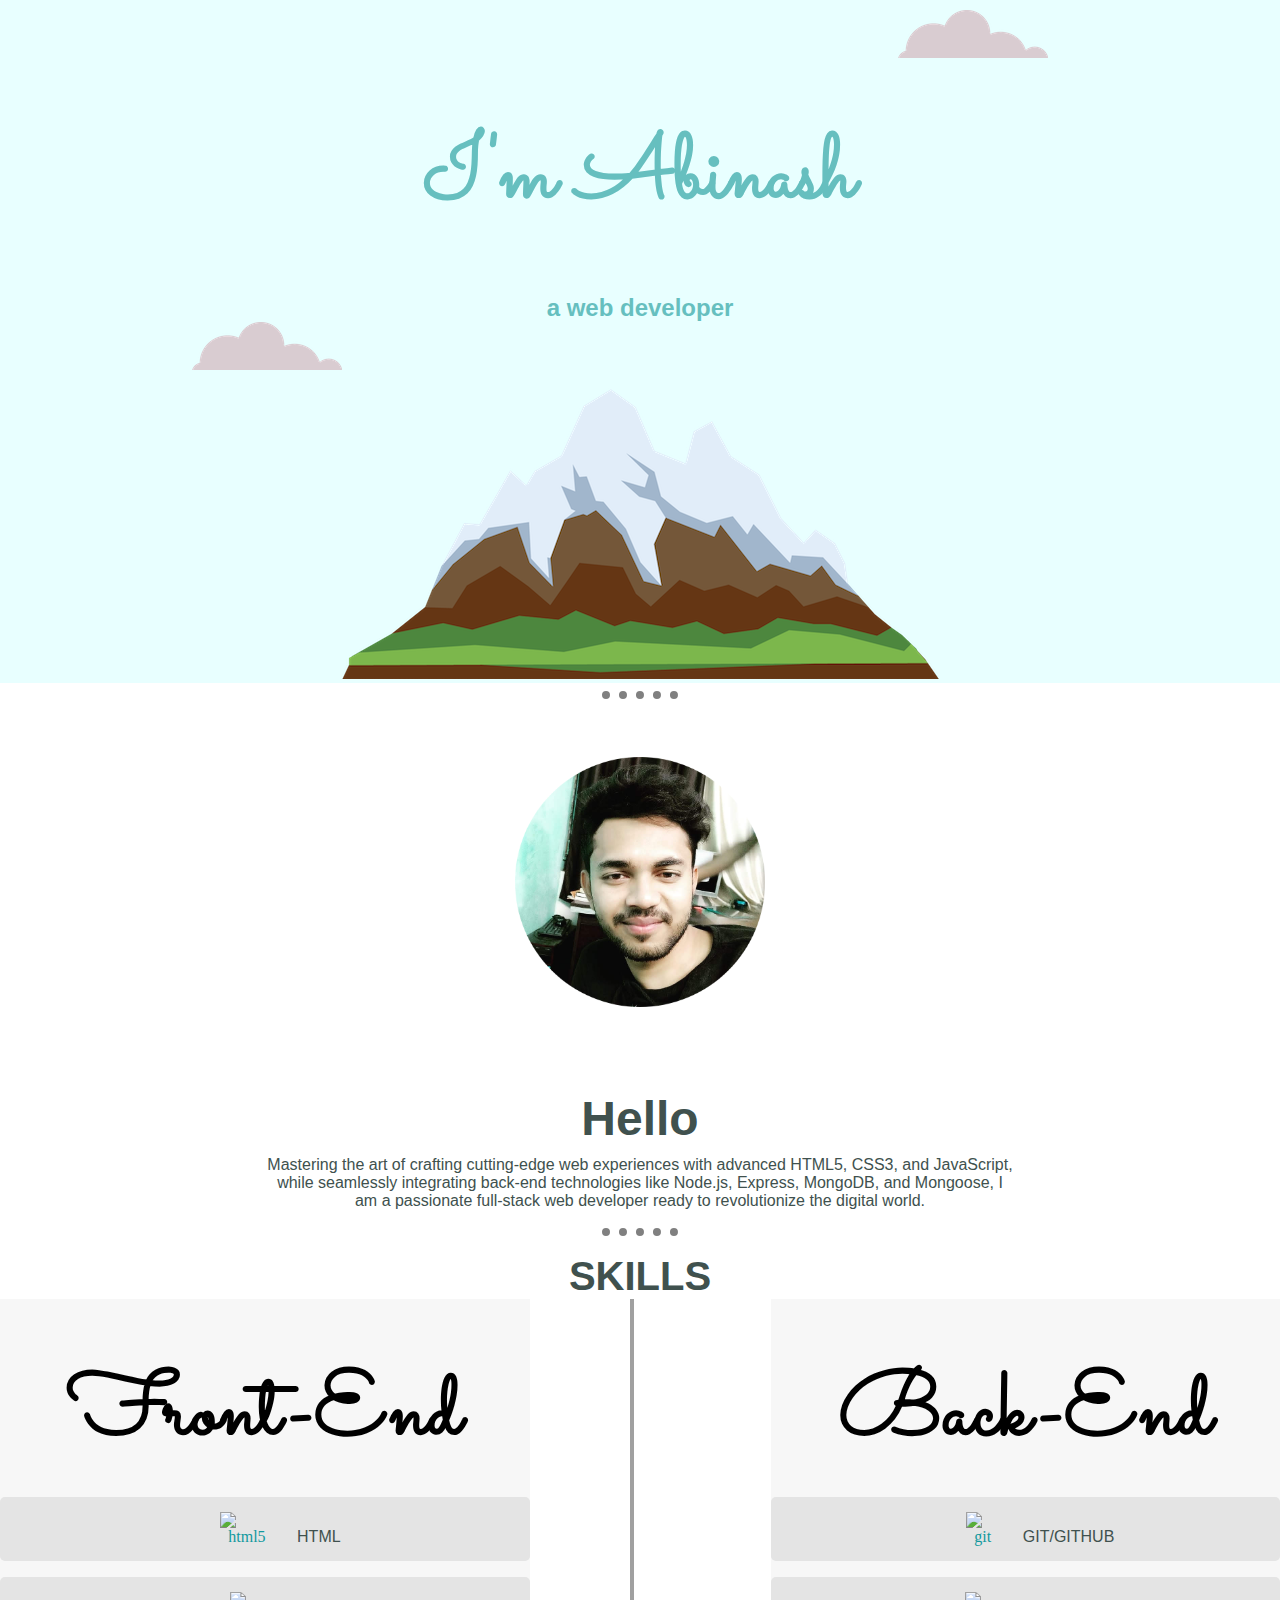
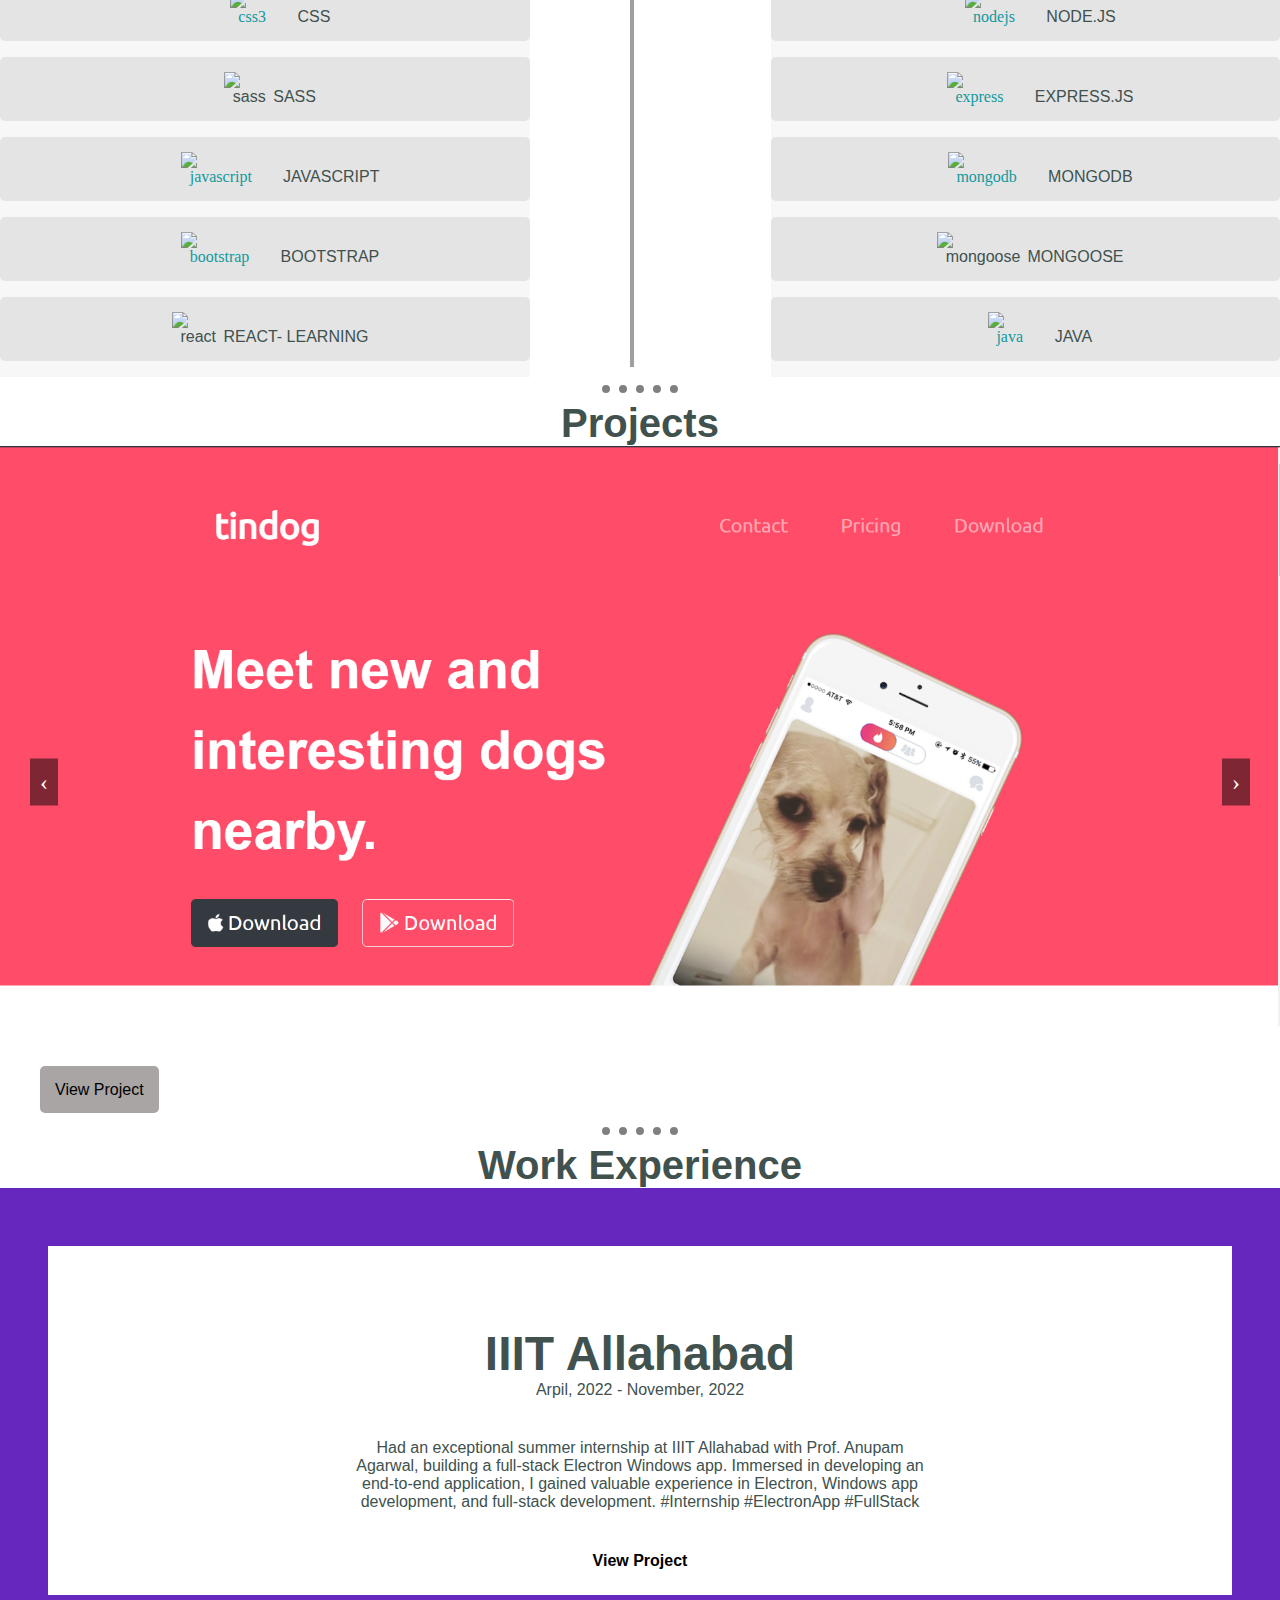
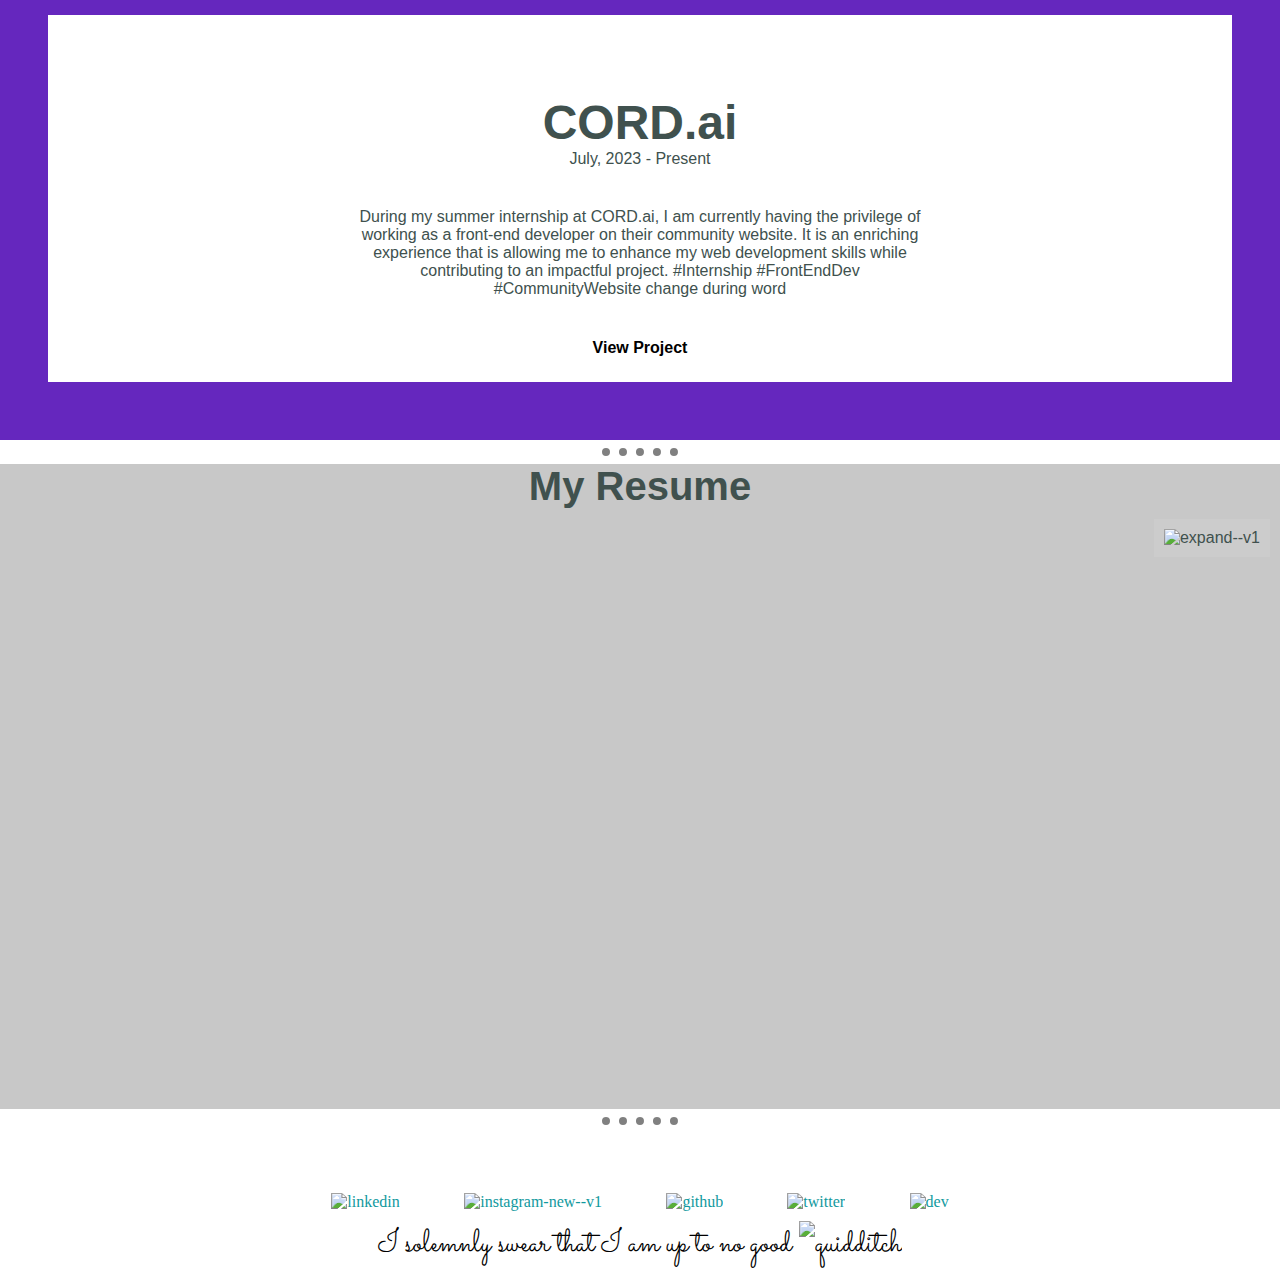
==== index.html @ 02f814d7 "dark mode feature added" ====
<!DOCTYPE html>
<html lang="en" dir="ltr">

<head>
  <meta charset="utf-8">
  <title>Abinash Anand</title>
  <link rel="stylesheet" href="css/styles.css">
  <link rel="preconnect" href="https://fonts.gstatic.com">
  <link
    href="https://fonts.googleapis.com/css2?family=Merienda+One&family=Merriweather:wght@300&family=Sacramento&family=Ubuntu:wght@300&display=swap"
    rel="stylesheet">
  <script src="https://kit.fontawesome.com/2ce6025e6d.js" crossorigin="anonymous"></script>
  <!--Bootstrap-->

</head>

<body>

  <div class="top_container">
    <img src="img/cloud.png" alt="cloud" id="cloud" class="top-cloud">
    <h1 class="heading-animation">I'm Abinash</h1>
    <h1 class="heading-animation" style="font-family: sans-serif; font-size:1.5rem">a web developer</h1>
    <img src="img/cloud.png" alt="cloud" class="bottom-cloud">
    <img src="img/mountain.png" alt="">
    <!-- <img width="70" height="70" src="https://img.icons8.com/ios-glyphs/90/bright-moon--v1.png" alt="bright-moon--v1" /> -->
  </div>
  <hr>
  <div class="middle-container">
    <div class="profile">
      <img src="img/abinash.png" alt="profile picture" class="dp">
      <h5 id="animation">Hello</h1>
        <p class="hello">Mastering the art of crafting cutting-edge web experiences with advanced HTML5, CSS3, and
          JavaScript, while seamlessly integrating back-end technologies like Node.js, Express, MongoDB, and
          Mongoose,
          I
          am a passionate full-stack web developer ready to revolutionize the digital world.
        </p>
    </div>
    <hr>
    <div class="skills">
      <h4>SKILLS</h4>
    </div>

    <section class="skills-container">

      <div class="tech-stack">
        <h1 class="web-tech">Front-End</h1>
        <p class="technology"> <a href="https://www.w3.org/html/" target="_blank" rel="noreferrer"> <img
              src="https://img.icons8.com/color/144/null/html-5--v1.png" alt="html5" width="50" height="60" /> </a>HTML
        </p>
        <p class="technology"> <a href="https://www.w3schools.com/css/" target="_blank" rel="noreferrer"> <img
              src="https://img.icons8.com/color/144/null/css3.png""
                  alt=" css3" width="50" height="60" /> </a>CSS</p>
        <p class="technology"><img width="50" height="60" src="https://img.icons8.com/color/96/sass.png"
            alt="sass" />SASS</p>
        <p class="technology"><a href="https://developer.mozilla.org/en-US/docs/Web/JavaScript" target="_blank"
            rel="noreferrer"> <img src="https://img.icons8.com/color/144/null/javascript.png" alt="javascript"
              width="50" height="60" /> </a>JAVASCRIPT</p>
        <p class="technology"><a href="https://getbootstrap.com" target="_blank" rel="noreferrer"> <img
              src="https://img.icons8.com/color/144/null/bootstrap.png" alt="bootstrap" width="50" height="60" />
          </a>BOOTSTRAP
        </p>
        <p class="technology"><img width="80" height="80" src="https://img.icons8.com/dotty/80/000000/react.png"
            alt="react" />REACT- LEARNING</p>
      </div>
      <div class="center-line"></div>
      <div class="tech-stack">
        <h1 class="web-tech">Back-End</h1>
        <p class="technology"> <a href="https://git-scm.com/" target="_blank" rel="noreferrer"> <img
              src="https://img.icons8.com/color/144/null/git.png" alt="git" width="50" height="60" /> </a>GIT/GITHUB</p>
        <p class="technology"> <a href="https://nodejs.org" target="_blank" rel="noreferrer">
            <img src="https://img.icons8.com/fluency/144/null/node-js.png" alt="nodejs" width="50" height="60" />
          </a>NODE.JS</p>
        <p class="technology"> <a href="https://expressjs.com" target="_blank" rel="noreferrer"> <img
              src="https://img.icons8.com/ios/150/null/express-js.png" alt="express" width="50" height="60" />
          </a>EXPRESS.JS</p>
        <p class="technology"> <a href="https://www.mongodb.com/" target="_blank" rel="noreferrer"> <img
              src="https://img.icons8.com/color/144/null/mongodb.png" alt="mongodb" width="50" height="60" />
          </a>MONGODB</p>
        <p class="technology"><img width="50" height="60" src="https://img.icons8.com/color/96/mongoose.png"
            alt="mongoose" />MONGOOSE</p>
        <p class="technology"> <a href="https://www.java.com" target="_blank" rel="noreferrer">
            <img src="https://img.icons8.com/color/144/null/java-coffee-cup-logo--v1.png" alt="java" width="50"
              height="60" />
          </a>JAVA</p>
      </div>
    </section>

    <!--Projects section-->



















    <!--============================================-->


    <hr>




    <h4 class="projects">Projects</h4>

    <div class="carousel">
      <div class="carousel-container">
        <div class="carousel-slide">
          <img src="img/project1.png" alt="Slide 1" id="project1">
          <div class="carousel-slide-content">
            <a href="https://abinash-anand.github.io/Tindog.github.io" class="project-links" target="_blank"> View
              Project</a>


          </div>
        </div>
        <div class="carousel-slide">
          <img src="img/project2.png" alt="Slide 2" id="project2">
          <div class="carousel-slide-content">
            <a href="https://abinash-anand.github.io/Ashish-Portfolio-Website/" class="project-links"
              target="_blank">View Project</a>

          </div>
        </div>
        <div class="carousel-slide">
          <img src="img/project3.png" alt="Slide 3" id="project3">
          <div class="carousel-slide-content">
            <a href="https://abinash-anand.github.io/speech-synthesis-web-app/" class="project-links"
              target="_blank">View Project</a>

          </div>
        </div>
        <div class="carousel-slide">
          <img src="img/project4.png" alt="Slide 4" id="project4">
          <div class="carousel-slide-content">
            <a href="https://abinash-anand.github.io/game-guess-the-number/" class="project-links" target="_blank">View
              Project</a>

          </div>
        </div>
      </div>


      <a class="carousel-prev">&#8249;</a>
      <a class="carousel-next">&#8250;</a>
    </div>


    <hr>

    <!--Experience-->
    <h4>Work Experience</h4>
    <section class="exp">
      <div class='parent'>
        <div class='child'>

          <h5>IIIT Allahabad</h5> <span>Arpil, 2022 - November, 2022</span>
          <p style="margin-top: 40px;">Had an exceptional summer internship at IIIT Allahabad with Prof. Anupam
            Agarwal,
            building a full-stack
            Electron Windows app. Immersed in developing an end-to-end application, I gained valuable experience in
            Electron, Windows app development, and full-stack development. #Internship #ElectronApp #FullStack</p>
          <button class="btn-custom">View
            Project</button>
        </div>
        <div class='child'>
          <h5>CORD.ai</h5> <span>July, 2023 - Present</span>
          <p style="margin-top: 40px;">During my summer internship at CORD.ai, I am currently having the privilege of
            working as a front-end developer on their community website. It is an enriching experience that is allowing
            me to enhance my web development skills while contributing to an impactful project. #Internship #FrontEndDev
            #CommunityWebsite
            change during word</p>
          <button class="btn-custom">View Project</button>
        </div>
      </div>

  </div>

  </section>
  <!-- <h4>Experience</h4>
    <section class="grid-container work-exp">

      <div class="experience">
        <div class=" internship-exp">

          <img src="" alt="">
        </div>
        <div class="internship-exp">
          <img src="" alt="">
        </div> -->
  <!-- <div class="internship-exp"><img src="" alt=""></div>
        <div class="internship-exp"><img src="" alt=""></div>

 -->

  <!-- </div>
    </section> -->




  <!-- <div class="skills">
      <h2>My Skills</h2>
      <div class="skill-row">
        <img class="code-img" src="https://media.giphy.com/media/26n7b7PjSOZJwVCmY/giphy.gif" alt="computer">
        <h3>Front-End Web Development</h3>
        <div class="stack">
          <p>HTML</p>
          <p>CSS</p>
          <p>JAVASCRIPT</p>
          <p>SASS</p>
          <p>BOOTSTRAP</p>
          <p>REACT- LEARNING</p>
        </div> -->
  <!-- <p>I am a Front-End web developer. I have worked on of HTML, CSS, BOOTSTRAP and vanilla javaScript. I have
          made -->
  <!-- 4 projects in front end web development. Check out my Front End Project <a
            href="https://abinash-anand.github.io/Tindog.github.io/">TinDog</a></p> -->
  <!-- </div>
      <div class="skill-row">
        <img class="computer" src="https://media.giphy.com/media/Z9cK22O32UluEukE8o/giphy.gif" alt="Skills">
        <h3 class="back-end"> Back-End Web Development</h3>
        <div class="stack">
          <p>NODE.JS</p>
          <p>EXPRESS.JS</p>
          <p>MONGODB</p>
          <p>MONGOOSE</p>
          <p>GIT/GITHUB</p>
          <p>JAVA</p>
        </div>
      </div>
    </div> -->
  <hr>


  <div class="resume-section">
    <h4>My Resume</h4>
    <div class="iframe-container">
      <iframe id="resume" src="abinash_anand-resume.pdf" frameborder="0"></iframe>
      <div class="maximize-button" onclick="toggleResumeSize()"><img width="25" height="25"
          src="https://img.icons8.com/ios/50/expand--v1.png" alt="expand--v1" /></div>
      <div class="minimize-button" onclick="toggleResumeSize()"><img width="25" height="25"
          src="https://img.icons8.com/ios-filled/50/collapse.png" alt="collapse" /></div>
    </div>
  </div>

  <hr>
  <footer class="foot-bar">
    <a target="_blank" class="footer-link" href="https://www.linkedin.com/in/abinash-anand-064598203/"><img
        class="socials" width="50" height="50" src="https://img.icons8.com/ios-filled/50/linkedin.png"
        alt="linkedin" /></a>
    <a target="_blank" class="footer-link" href="https://www.instagram.com/abinash_anand_/"><img class="socials"
        width="50" height="50" src="https://img.icons8.com/ios-filled/50/instagram-new--v1.png"
        alt="instagram-new--v1" /></a>
    <a target="_blank" class="footer-link" href="https://github.com/Abinash-Anand">
      <img class="socials" width="50" height="50" src="https://img.icons8.com/ios-filled/50/github.png" alt="github" />
    </a>
    <a target="_blank" href="https://twitter.com/abinash_anand25"><img class="socials" width="50" height="50"
        src="https://img.icons8.com/ios-filled/50/twitter.png" alt="twitter" /></a>
    <a target="_blank" href="https://dev.to/abinashanand"><img class="socials" width="50" height="50"
        src="https://img.icons8.com/windows/32/dev.png" alt="dev" /></a>
    <p class="copy-right">I solemnly swear that I am up to no good <img width="40" height="20"
        src="https://img.icons8.com/windows/96/quidditch.png" alt="quidditch" class="harry-potter" /></p>
  </footer>


  <script src="script.js">

    //
  </script>

  <!-- <script src="/script.js"></script> -->

</body>

</html>
---- css/styles.css ----
* {
  box-sizing: border-box;
}
body {
  color: #40514e;
  text-align: center;
  font-family: sans-serif;
  margin: 0;
  height: 100vh;
  
}


.top_container {
  display: block;
  background-color: #e8ffff;
  overflow-x:hidden ;

}


.carousel {
  width: 100%;
  overflow: hidden;
  position: relative;
}

.carousel-container {
  display: flex;
  transition: transform 0.5s ease;
}

.carousel-slide {
  flex: 0 0 100%;
  position: relative;
}

.carousel-slide img {
  width: 100%;
  height: auto;
}

.carousel-slide-content {
  position: absolute;
  bottom: 20px;
  left: 20px;
  color: white;
}

.carousel-slide h2 {
  font-size: 24px;
  margin-bottom: 10px;
}

.carousel-slide p {
  font-size: 16px;
  margin-bottom: 0;
}

.carousel-prev,
.carousel-next {
  position: absolute;
  top: 50%;
  transform: translateY(-50%);
  font-size: 24px;
  color: white;
  background-color: rgba(0, 0, 0, 0.5);
  padding: 10px;
  cursor: pointer;
}

.carousel-prev {
  left: 10px;
}

.carousel-next {
  right: 10px;
}
footer {
  margin: 0px !important;
  padding-top: 50px;
  height: 100px;
 
}
.socials{
  padding:10px ;
  margin: 0px;
}
.socials:hover{
  
  /* width: 60px;
  height: 70px; */
  color: white;
  box-shadow: inset 5em 1em rgba(34, 34, 34, 0.16);
  /* border-radius: 50%; */
  transition: 0.5s ease-in;
}

.copy-right {
  margin: 0px 0px 5px 0px !important;
 font-family:  "Sacramento";
 font-size: 2rem;
 /* box-shadow: 3px 3px rgba(163, 163, 163, 0.189), -1em 0 .4em rgb(33, 33, 33); */
}

.top-cloud {
  margin-top: 10px;
  position: relative;
  left: 26%;
  animation: cloud-motion-top 2s ease-in-out;
  
}
.bottom-cloud {
  position: absolute;
  left: 15%;
  animation: cloud-motion-bottom 2s ease-in-out;
}
h1 {
  margin: 50px auto 0 auto;
  font-size: 5.625rem;
  font-family: "Sacramento",sans-serif;
  color: #66bfbf;
  
}
h3 {
  font-family: "Handlee", sans-serif;
  color:#40514e;
  font-weight: normal;
  font-size: 4rem;
  
}
h2 {
  color: #11999e;
  font-weight: normal;
  
}
.middle-container{
  display: grid;

 
}
.hello {
  margin: 10px 265px;
  /* width: 30%;
  position: relative;
  left: 35%;
  margin-bottom: 50px; */
}
/* .skills{
  margin-top: 50px;
  background-color: #474747;
  color: rgb(0, 0, 0);
  
  
} */
/* .stack span{
  
  background-color: rgb(255, 251, 251);
  border-radius: 2px;
  padding: 10px;
  margin: 10px;
  width: 300PX;
  height: 50px;
  display: block;
  position: relative;
  left: 30%;
  text-align: center;
  
}
.skill-row {
  width: 50%;
  margin: 100px auto;
  text-align: center;
  line-height: 2;

}
.code-img {
  width: 25%;
  float: left;
  margin-right: 30px;
  margin-top: 15px;
}
.computer {
  width: 240px;
  float: right;
  margin-left: 30px;
  border-radius: 2%;
  position: absolute;
  left: 64%;
  top: 351%;

} */
.skills-container{
  display: grid;
  grid-auto-flow: column;
  
}
.skills{
  display: grid;
  grid-auto-flow: column;
  font-size: 4rem;
 
  /* font-family: "Handlee", cursive; */
  margin-bottom: 0px;
  margin-top: 10px;
  
  
}
h4{
  margin-bottom: 0px;
  /* font-family: "Handlee", cursive; */
  font-size: 2.5rem;
  margin-top: 0px;
  /* box-shadow: 3px 3px rgba(39, 39, 39, 0.845), -1em 0 .4em rgb(107, 107, 107); */

}

.center-line{
  border: solid rgba(0, 0, 0, 0.372) 2px;
  /* margin-top: 20px; */
  margin-bottom: 10px;
  width: 0px;
  margin-left: 100px;
  
  
  
}

.dp {
  width: 250px;
  margin-top: 50px;
 
}

.dp:hover{
  transform: translateX(-40px) rotate(-25deg);
  transition: 0.5s ease-in-out;
  /* background-color: #EF6262;
  color: white;
  transition: 2s ease;
  font-size: large; */

 

}
hr {
  border-width: 8px;
  border-style: dotted none none;
  width: 6%;
  border-color: grey;
}
.back-end{
  display: inline-block;
  position: absolute;
  top: 340%;
  left: 32%;
 
}
.btn {
  background: #11cdd4;
  background-image: -webkit-linear-gradient(top, #11cdd4, #2980b9);
  background-image: -moz-linear-gradient(top, #11cdd4, #2980b9);
  background-image: -ms-linear-gradient(top, #11cdd4, #2980b9);
  background-image: -o-linear-gradient(top, #11cdd4, #2980b9);
  background-image: linear-gradient(to bottom, #11cdd4, #2980b9);
  -webkit-border-radius: 5px;
  -moz-border-radius: 5px;
  border-radius: 5px;
  font-family: Arial;
  color: #ffffff;
  font-size: 20px;
  padding: 10px 20px 10px 20px;
  text-decoration: none;
}

.btn:hover {
  background: #3cb0fd;
  background-image: -webkit-linear-gradient(top, #3cb0fd, #2bc4ed);
  background-image: -moz-linear-gradient(top, #3cb0fd, #2bc4ed);
  background-image: -ms-linear-gradient(top, #3cb0fd, #2bc4ed);
  background-image: -o-linear-gradient(top, #3cb0fd, #2bc4ed);
  background-image: linear-gradient(to bottom, #3cb0fd, #2bc4ed);
  text-decoration: none;
}
a {
  color: #11999e;
  margin: auto 20px;
  font-family: "Handlee", cursive;
  text-decoration: none;
}
a:hover {
  color: white;
}
.copy-right {
  color: #000;
  margin-top: 30px;
}
.nightMode-btn {
  display: inline;
  margin: 0;
  padding: 0;
  border: 0;
}
.heading-animation{
  animation: heading-text-motion 2s ease-out;
  
}

.tech-stack{
  background-color: #d1d1d12d;
}
.web-tech{
  color: #000 ;
  font-weight: 900;

}
.technology{
  background-color: #5e5e5e20;
  padding: 15px;
  border-radius: 5px;
  
  text-indent: 2%;
  

}
.technology:hover{
  background-color:#11999e;
  color: whitesmoke;
  transition: 0.3s ease-in;
  box-shadow: 3px 3px rgba(39, 39, 39, 0.845), -1em 0 .4em rgb(107, 107, 107);
  font-size: 1.2rem;
}


.project-links{
  background-color: rgb(169, 165, 165);
  padding: 15px;
  font-family:inherit ;
  color: black;
  border-radius: 5px;

}

/* Custom Button*/
.btn-custom{
  text-decoration: none;
  padding: 20px;
  background-color: #ffffff;
  margin: 5px;
  border: none;
  font-size: 1rem;
  font-weight: 600;
}
.btn-custom:hover{
  box-shadow: 15px 10px  rgb(41, 41, 41);
  transition: .3s ease-out;
  

}







/* .profile:hover{
  background-color: #EF6262;
  color: white;
  transition: 2s ease;
  font-size: large;
  
} */
/* }
.profile::before{
  content: "";
  width: 400px;
  height: 400px;
  background-color: #11cdd4;
} */
.hello:hover{
  text-decoration:underline;
  
}


/* 
.work-exp{
  background-color: #0e0d0d;
  
 
  height: 550px;
}
.internship-exp{
  display: inline-block;

  width:300px;
  height: 400px;
  background-color: rgba(237, 237, 237, 0.977);
 
  margin: 5px;

} */
.exp{
  background-color: #6527BE;
  
}
.parent {

  margin: 1rem;
  padding: 2rem 2rem;
  text-align: center;
  
}
.child {
  display: inline-block;
 
  vertical-align: middle;
  margin: 10px 0px;
  background-color: white;
  /* #9681EB */
}
.child p{
  margin-left: 300px;
  margin-right: 300px;
  /* color: rgb(212, 212, 212); */
  
 
}

h5{
  font-size: 3rem;
  margin-bottom: 0px;
}

.child:hover{
  /* background-color: rgb(65, 160, 65); */
  background-color: #9681EB;
  color: white;
  box-shadow: #40514e;
  transition: 0.2s ease-in;
  box-sizing: border-box;
  box-shadow: 25px 15px 15px rgb(18, 17, 17);
}

.resume-section{
  background-color: #6363635a;
  /* padding: 100px 20px; */
}

/* #resume{
  width:100%;
  height: 700px;
} */

.resume-section {
  position: relative;
}
/* Iframe========*/
.iframe-container {
  position: relative;
  width: 100%;
  height: 600px; /* Set desired initial height */
  transition: all 0.3s ease;
  
}

#resume {
  width: 100%;
  height: 100%;
}

.maximize-button,
.minimize-button {
  position: absolute;
  top: 10px;
  right: 10px;
  padding: 10px;
  background-color: #ccc;
  cursor: pointer;
  transition: all 0.3s ease;
}

.minimize-button {
  display: none;
}

.maximized {
  position: fixed;
  top: 0;
  left: 0;
  width: 100%;
  height: 100%;
  z-index: 9999;
}




















/*  */
@keyframes cloud-motion-top {
  from{
    transform: translate(400px);
  }
  to{
    transform: translate(0);
  }
}

@keyframes cloud-motion-bottom {
  from{
    transform: translate(-400px);
  }
  to{
    transform: translate(0);
  }
}

@keyframes heading-text-motion {
  0%{
    opacity: 0;
   
    filter: blur(5px);
    transition: all 1s;
    
  }
  50%{
    opacity: 0.1;
  }
  100%{
    opacity: 1;
  }
}
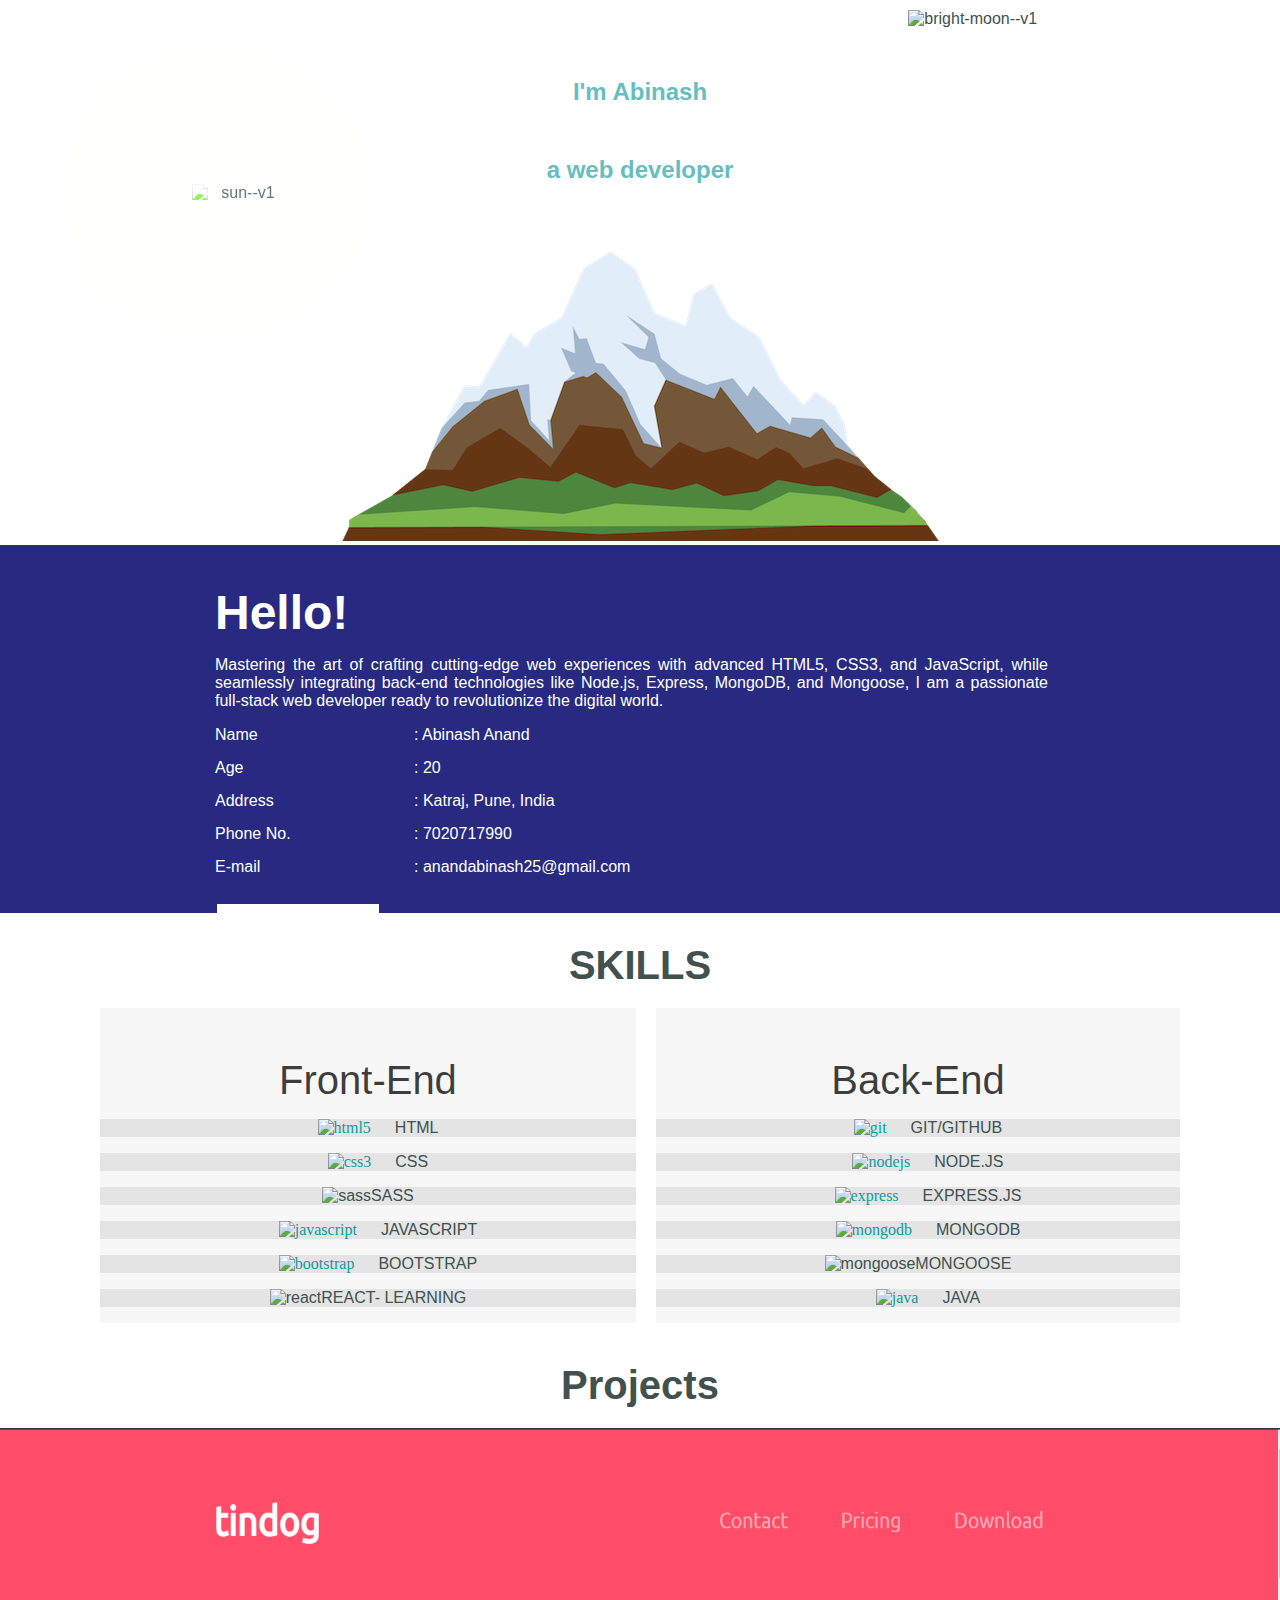
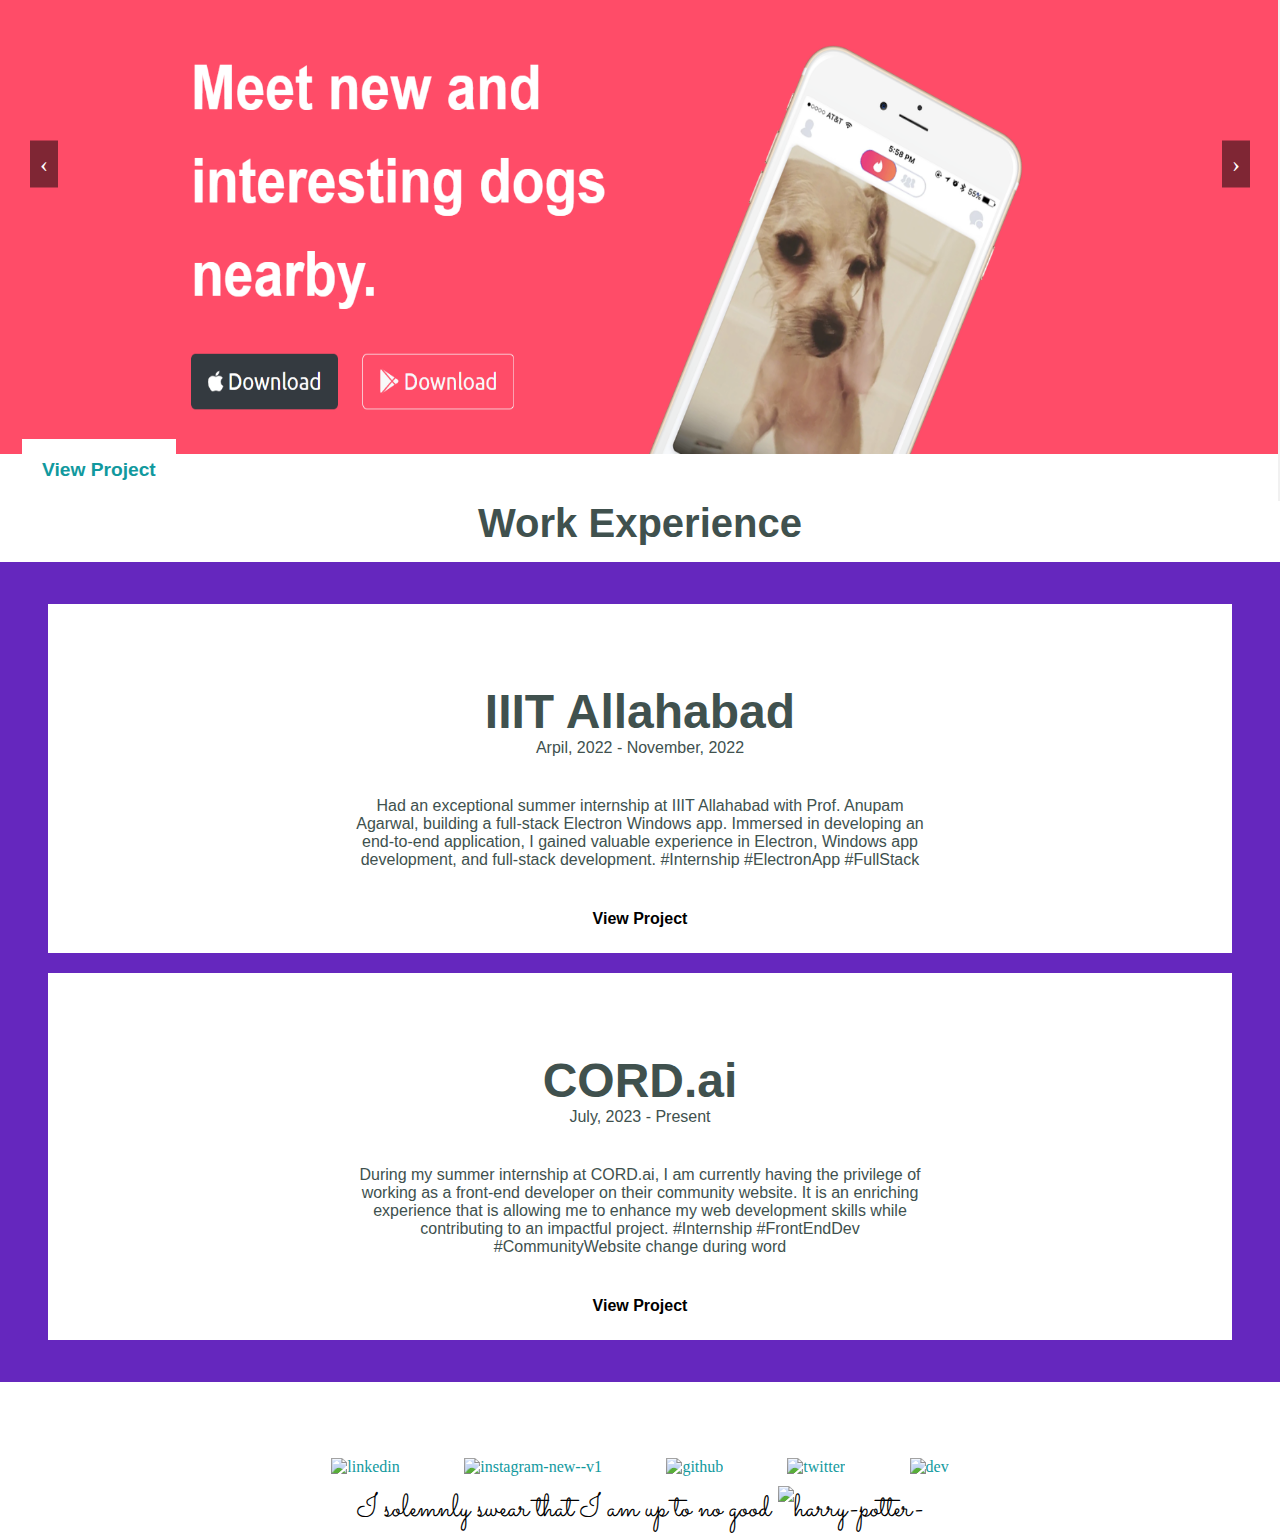
==== commit e52e7674: "MULTILPLE TYPING FEATURE" ====
--- a/index.html
+++ b/index.html
@@ -16,178 +16,218 @@
 
 <body>
 
-  <div class="top_container">
-    <img src="img/cloud.png" alt="cloud" id="cloud" class="top-cloud">
+  <div class="topContainer">
+    <img id="cloud" class="top-cloud" width="70" height="70"
+      src="https://img.icons8.com/ios-glyphs/90/bright-moon--v1.png" alt="bright-moon--v1" />
     <h1 class="heading-animation">I'm Abinash</h1>
     <h1 class="heading-animation" style="font-family: sans-serif; font-size:1.5rem">a web developer</h1>
-    <img src="img/cloud.png" alt="cloud" class="bottom-cloud">
+    <img class="bottom-cloud" width="96" height="96" src="https://img.icons8.com/color/96/sun--v1.png" alt="sun--v1" />
+
     <img src="img/mountain.png" alt="">
-    <!-- <img width="70" height="70" src="https://img.icons8.com/ios-glyphs/90/bright-moon--v1.png" alt="bright-moon--v1" /> -->
-  </div>
-  <hr>
+
+  </div>
+
   <div class="middle-container">
     <div class="profile">
-      <img src="img/abinash.png" alt="profile picture" class="dp">
+      <div class="my-profile-pic"><img class="dp" src="img/pro-pic.jpg" alt=""></div>
+      <div class="about-me">
+        <h5 class="header-intro" id="word"></h5>
+        <p class="intro-content">Mastering the art of crafting cutting-edge web experiences with
+          advanced HTML5,
+          CSS3,
+          and
+          JavaScript, while seamlessly integrating back-end technologies like Node.js, Express, MongoDB, and
+          Mongoose,
+          I
+          am a passionate full-stack web developer ready to revolutionize the digital world.</p>
+
+        <div class="name-attributes">
+          <span>Name </span>
+          <span>Age </span>
+          <span>Address </span>
+          <span>Phone No. </span>
+          <span>E-mail </span>
+        </div>
+
+
+        <div class="name-values">
+          <span>: Abinash Anand</span>
+          <span>: 20</span>
+          <span>: Katraj, Pune, India</span>
+          <span>: 7020717990</span>
+          <span>: anandabinash25@gmail.com</span>
+        </div>
+        <a class="btn-custom a-btn" href="abinash_anand-resume.pdf" download>Download Cv</a>
+
+
+      </div>
+    </div>
+  </div>
+  <!-- <img src="img/abinash.png" alt="profile picture" class="dp">
       <h5 id="animation">Hello</h1>
         <p class="hello">Mastering the art of crafting cutting-edge web experiences with advanced HTML5, CSS3, and
           JavaScript, while seamlessly integrating back-end technologies like Node.js, Express, MongoDB, and
           Mongoose,
           I
           am a passionate full-stack web developer ready to revolutionize the digital world.
-        </p>
-    </div>
-    <hr>
-    <div class="skills">
-      <h4>SKILLS</h4>
-    </div>
-
-    <section class="skills-container">
-
-      <div class="tech-stack">
-        <h1 class="web-tech">Front-End</h1>
-        <p class="technology"> <a href="https://www.w3.org/html/" target="_blank" rel="noreferrer"> <img
-              src="https://img.icons8.com/color/144/null/html-5--v1.png" alt="html5" width="50" height="60" /> </a>HTML
-        </p>
-        <p class="technology"> <a href="https://www.w3schools.com/css/" target="_blank" rel="noreferrer"> <img
-              src="https://img.icons8.com/color/144/null/css3.png""
+        </p> -->
+  </div>
+  <!-- <hr> -->
+  <div class="skills">
+    <h4>SKILLS</h4>
+  </div>
+
+  <section class="skills-container">
+
+    <div class="tech-stack-front">
+      <h1 class="web-tech front-end">Front-End</h1>
+      <p class="technology"> <a href="https://www.w3.org/html/" target="_blank" rel="noreferrer"> <img
+            src="https://img.icons8.com/color/144/null/html-5--v1.png" alt="html5" width="50" height="60" /> </a>HTML
+      </p>
+      <p class="technology"> <a href="https://www.w3schools.com/css/" target="_blank" rel="noreferrer"> <img
+            src="https://img.icons8.com/color/144/null/css3.png""
                   alt=" css3" width="50" height="60" /> </a>CSS</p>
-        <p class="technology"><img width="50" height="60" src="https://img.icons8.com/color/96/sass.png"
-            alt="sass" />SASS</p>
-        <p class="technology"><a href="https://developer.mozilla.org/en-US/docs/Web/JavaScript" target="_blank"
-            rel="noreferrer"> <img src="https://img.icons8.com/color/144/null/javascript.png" alt="javascript"
-              width="50" height="60" /> </a>JAVASCRIPT</p>
-        <p class="technology"><a href="https://getbootstrap.com" target="_blank" rel="noreferrer"> <img
-              src="https://img.icons8.com/color/144/null/bootstrap.png" alt="bootstrap" width="50" height="60" />
-          </a>BOOTSTRAP
-        </p>
-        <p class="technology"><img width="80" height="80" src="https://img.icons8.com/dotty/80/000000/react.png"
-            alt="react" />REACT- LEARNING</p>
-      </div>
-      <div class="center-line"></div>
-      <div class="tech-stack">
-        <h1 class="web-tech">Back-End</h1>
-        <p class="technology"> <a href="https://git-scm.com/" target="_blank" rel="noreferrer"> <img
-              src="https://img.icons8.com/color/144/null/git.png" alt="git" width="50" height="60" /> </a>GIT/GITHUB</p>
-        <p class="technology"> <a href="https://nodejs.org" target="_blank" rel="noreferrer">
-            <img src="https://img.icons8.com/fluency/144/null/node-js.png" alt="nodejs" width="50" height="60" />
-          </a>NODE.JS</p>
-        <p class="technology"> <a href="https://expressjs.com" target="_blank" rel="noreferrer"> <img
-              src="https://img.icons8.com/ios/150/null/express-js.png" alt="express" width="50" height="60" />
-          </a>EXPRESS.JS</p>
-        <p class="technology"> <a href="https://www.mongodb.com/" target="_blank" rel="noreferrer"> <img
-              src="https://img.icons8.com/color/144/null/mongodb.png" alt="mongodb" width="50" height="60" />
-          </a>MONGODB</p>
-        <p class="technology"><img width="50" height="60" src="https://img.icons8.com/color/96/mongoose.png"
-            alt="mongoose" />MONGOOSE</p>
-        <p class="technology"> <a href="https://www.java.com" target="_blank" rel="noreferrer">
-            <img src="https://img.icons8.com/color/144/null/java-coffee-cup-logo--v1.png" alt="java" width="50"
-              height="60" />
-          </a>JAVA</p>
-      </div>
-    </section>
-
-    <!--Projects section-->
-
-
-
-
-
-
-
-
-
-
-
-
-
-
-
-
-
-
-
-    <!--============================================-->
-
-
-    <hr>
-
-
-
-
-    <h4 class="projects">Projects</h4>
-
-    <div class="carousel">
-      <div class="carousel-container">
-        <div class="carousel-slide">
-          <img src="img/project1.png" alt="Slide 1" id="project1">
-          <div class="carousel-slide-content">
-            <a href="https://abinash-anand.github.io/Tindog.github.io" class="project-links" target="_blank"> View
-              Project</a>
-
-
-          </div>
-        </div>
-        <div class="carousel-slide">
-          <img src="img/project2.png" alt="Slide 2" id="project2">
-          <div class="carousel-slide-content">
-            <a href="https://abinash-anand.github.io/Ashish-Portfolio-Website/" class="project-links"
-              target="_blank">View Project</a>
-
-          </div>
-        </div>
-        <div class="carousel-slide">
-          <img src="img/project3.png" alt="Slide 3" id="project3">
-          <div class="carousel-slide-content">
-            <a href="https://abinash-anand.github.io/speech-synthesis-web-app/" class="project-links"
-              target="_blank">View Project</a>
-
-          </div>
-        </div>
-        <div class="carousel-slide">
-          <img src="img/project4.png" alt="Slide 4" id="project4">
-          <div class="carousel-slide-content">
-            <a href="https://abinash-anand.github.io/game-guess-the-number/" class="project-links" target="_blank">View
-              Project</a>
-
-          </div>
-        </div>
-      </div>
-
-
-      <a class="carousel-prev">&#8249;</a>
-      <a class="carousel-next">&#8250;</a>
-    </div>
-
-
-    <hr>
-
-    <!--Experience-->
-    <h4>Work Experience</h4>
-    <section class="exp">
-      <div class='parent'>
-        <div class='child'>
-
-          <h5>IIIT Allahabad</h5> <span>Arpil, 2022 - November, 2022</span>
-          <p style="margin-top: 40px;">Had an exceptional summer internship at IIIT Allahabad with Prof. Anupam
-            Agarwal,
-            building a full-stack
-            Electron Windows app. Immersed in developing an end-to-end application, I gained valuable experience in
-            Electron, Windows app development, and full-stack development. #Internship #ElectronApp #FullStack</p>
-          <button class="btn-custom">View
-            Project</button>
-        </div>
-        <div class='child'>
-          <h5>CORD.ai</h5> <span>July, 2023 - Present</span>
-          <p style="margin-top: 40px;">During my summer internship at CORD.ai, I am currently having the privilege of
-            working as a front-end developer on their community website. It is an enriching experience that is allowing
-            me to enhance my web development skills while contributing to an impactful project. #Internship #FrontEndDev
-            #CommunityWebsite
-            change during word</p>
-          <button class="btn-custom">View Project</button>
-        </div>
-      </div>
-
-  </div>
+      <p class="technology"><img width="50" height="60" src="https://img.icons8.com/color/96/sass.png" alt="sass" />SASS
+      </p>
+      <p class="technology"><a href="https://developer.mozilla.org/en-US/docs/Web/JavaScript" target="_blank"
+          rel="noreferrer"> <img src="https://img.icons8.com/color/144/null/javascript.png" alt="javascript" width="50"
+            height="60" /> </a>JAVASCRIPT</p>
+      <p class="technology"><a href="https://getbootstrap.com" target="_blank" rel="noreferrer"> <img
+            src="https://img.icons8.com/color/144/null/bootstrap.png" alt="bootstrap" width="50" height="60" />
+        </a>BOOTSTRAP
+      </p>
+      <p class="technology"><img width="80" height="80" src="https://img.icons8.com/dotty/80/000000/react.png"
+          alt="react" />REACT- LEARNING</p>
+    </div>
+    <!-- <div class="center-line"></div> -->
+    <div class="tech-stack-back">
+      <h1 class="web-tech back_end">Back-End</h1>
+      <p class="technology"> <a href="https://git-scm.com/" target="_blank" rel="noreferrer"> <img
+            src="https://img.icons8.com/color/144/null/git.png" alt="git" width="50" height="60" /> </a>GIT/GITHUB</p>
+      <p class="technology"> <a href="https://nodejs.org" target="_blank" rel="noreferrer">
+          <img src="https://img.icons8.com/fluency/144/null/node-js.png" alt="nodejs" width="50" height="60" />
+        </a>NODE.JS</p>
+      <p class="technology"> <a href="https://expressjs.com" target="_blank" rel="noreferrer"> <img
+            src="https://img.icons8.com/ios/150/null/express-js.png" alt="express" width="50" height="60" />
+        </a>EXPRESS.JS</p>
+      <p class="technology"> <a href="https://www.mongodb.com/" target="_blank" rel="noreferrer"> <img
+            src="https://img.icons8.com/color/144/null/mongodb.png" alt="mongodb" width="50" height="60" />
+        </a>MONGODB</p>
+      <p class="technology"><img width="50" height="60" src="https://img.icons8.com/color/96/mongoose.png"
+          alt="mongoose" />MONGOOSE</p>
+      <p class="technology"> <a href="https://www.java.com" target="_blank" rel="noreferrer">
+          <img src="https://img.icons8.com/color/144/null/java-coffee-cup-logo--v1.png" alt="java" width="50"
+            height="60" />
+        </a>JAVA</p>
+    </div>
+  </section>
+
+  <!--Projects section-->
+
+
+
+
+
+
+
+
+
+
+
+
+
+
+
+
+
+
+
+  <!--============================================-->
+
+
+  <!-- <hr> -->
+
+
+
+
+  <h4 class="projects">Projects</h4>
+
+  <div class="carousel">
+    <div class="carousel-container">
+      <div class="carousel-slide">
+        <img src="img/project1.png" alt="Slide 1" id="project1">
+        <div class="carousel-slide-content">
+          <a href="https://abinash-anand.github.io/Tindog.github.io" class="btn-custom a-btn project-link"
+            target="_blank"> View
+            Project</a>
+
+
+        </div>
+      </div>
+      <div class="carousel-slide">
+        <img src="img/project2.png" alt="Slide 2" id="project2">
+        <div class="carousel-slide-content">
+          <a href="https://abinash-anand.github.io/Ashish-Portfolio-Website/" class="btn-custom a-btn project-link"
+            target="_blank">View
+            Project</a>
+
+        </div>
+      </div>
+      <div class="carousel-slide">
+        <img src="img/project3.png" alt="Slide 3" id="project3">
+        <div class="carousel-slide-content">
+          <a href="https://abinash-anand.github.io/speech-synthesis-web-app/" class="btn-custom a-btn project-link"
+            target="_blank">View
+            Project</a>
+
+        </div>
+      </div>
+      <div class="carousel-slide">
+        <img src="img/project4.png" alt="Slide 4" id="project4">
+        <div class="carousel-slide-content">
+          <a href="https://abinash-anand.github.io/game-guess-the-number/" class="btn-custom a-btn project-link"
+            target="_blank">View
+            Project</a>
+
+        </div>
+      </div>
+    </div>
+
+
+    <a class="carousel-prev">&#8249;</a>
+    <a class="carousel-next">&#8250;</a>
+  </div>
+
+
+  <!-- <hr> -->
+
+  <!--Experience-->
+  <h4>Work Experience</h4>
+  <section class="exp">
+    <div class='parent'>
+      <div class='child'>
+
+        <h5>IIIT Allahabad</h5> <span>Arpil, 2022 - November, 2022</span>
+        <p style="margin-top: 40px;">Had an exceptional summer internship at IIIT Allahabad with Prof. Anupam
+          Agarwal,
+          building a full-stack
+          Electron Windows app. Immersed in developing an end-to-end application, I gained valuable experience in
+          Electron, Windows app development, and full-stack development. #Internship #ElectronApp #FullStack</p>
+        <button class="btn-custom" id="myButton">View
+          Project</button>
+      </div>
+      <div class='child'>
+        <h5>CORD.ai</h5> <span>July, 2023 - Present</span>
+        <p style="margin-top: 40px;">During my summer internship at CORD.ai, I am currently having the privilege of
+          working as a front-end developer on their community website. It is an enriching experience that is allowing
+          me to enhance my web development skills while contributing to an impactful project. #Internship #FrontEndDev
+          #CommunityWebsite
+          change during word</p>
+        <button class="btn-custom" id="myButton2">View Project</button>
+      </div>
+    </div>
+
+    </div>
 
   </section>
   <!-- <h4>Experience</h4>
@@ -243,10 +283,10 @@
         </div>
       </div>
     </div> -->
-  <hr>
-
-
-  <div class="resume-section">
+  <!-- <hr> -->
+
+
+  <!-- <div class="resume-section">
     <h4>My Resume</h4>
     <div class="iframe-container">
       <iframe id="resume" src="abinash_anand-resume.pdf" frameborder="0"></iframe>
@@ -255,9 +295,9 @@
       <div class="minimize-button" onclick="toggleResumeSize()"><img width="25" height="25"
           src="https://img.icons8.com/ios-filled/50/collapse.png" alt="collapse" /></div>
     </div>
-  </div>
-
-  <hr>
+  </div> -->
+
+  <!-- <hr> -->
   <footer class="foot-bar">
     <a target="_blank" class="footer-link" href="https://www.linkedin.com/in/abinash-anand-064598203/"><img
         class="socials" width="50" height="50" src="https://img.icons8.com/ios-filled/50/linkedin.png"
@@ -272,18 +312,18 @@
         src="https://img.icons8.com/ios-filled/50/twitter.png" alt="twitter" /></a>
     <a target="_blank" href="https://dev.to/abinashanand"><img class="socials" width="50" height="50"
         src="https://img.icons8.com/windows/32/dev.png" alt="dev" /></a>
-    <p class="copy-right">I solemnly swear that I am up to no good <img width="40" height="20"
-        src="https://img.icons8.com/windows/96/quidditch.png" alt="quidditch" class="harry-potter" /></p>
+    <p class="copy-right">I solemnly swear that I am up to no good <img width="50" height="50"
+        src="https://img.icons8.com/badges/96/harry-potter-.png" alt="harry-potter-" /></p>
   </footer>
 
 
+
+
+  <!-- <script src="/script.js"></script> -->
+
   <script src="script.js">
 
-    //
   </script>
-
-  <!-- <script src="/script.js"></script> -->
-
 </body>
 
 </html>--- a/css/styles.css
+++ b/css/styles.css
@@ -7,19 +7,21 @@
   font-family: sans-serif;
   margin: 0;
   height: 100vh;
+  /* background-color: #c8dede !important; */
   
 }
 
 
 .top_container {
   display: block;
-  background-color: #e8ffff;
+  
   overflow-x:hidden ;
 
 }
 
 
 .carousel {
+  margin-top: 20px; 
   width: 100%;
   overflow: hidden;
   position: relative;
@@ -37,7 +39,7 @@
 
 .carousel-slide img {
   width: 100%;
-  height: auto;
+  height: 100%;
 }
 
 .carousel-slide-content {
@@ -47,7 +49,7 @@
   color: white;
 }
 
-.carousel-slide h2 {
+/* .carousel-slide h2 {
   font-size: 24px;
   margin-bottom: 10px;
 }
@@ -55,7 +57,7 @@
 .carousel-slide p {
   font-size: 16px;
   margin-bottom: 0;
-}
+} */
 
 .carousel-prev,
 .carousel-next {
@@ -91,7 +93,7 @@
   /* width: 60px;
   height: 70px; */
   color: white;
-  box-shadow: inset 5em 1em rgba(34, 34, 34, 0.16);
+  box-shadow: inset 5em 1em rgba(69, 255, 36, 0.292);
   /* border-radius: 50%; */
   transition: 0.5s ease-in;
 }
@@ -114,8 +116,11 @@
   position: absolute;
   left: 15%;
   animation: cloud-motion-bottom 2s ease-in-out;
-}
-h1 {
+  filter :
+  brightness(150%) drop-shadow(0 0 100px rgb(242, 255, 0));  
+
+}
+h1 {  
   margin: 50px auto 0 auto;
   font-size: 5.625rem;
   font-family: "Sacramento",sans-serif;
@@ -136,8 +141,7 @@
 }
 .middle-container{
   display: grid;
-
- 
+  overflow-x: hidden;
 }
 .hello {
   margin: 10px 265px;
@@ -193,17 +197,17 @@
 .skills-container{
   display: grid;
   grid-auto-flow: column;
-  
+ overflow-x: hidden !important;
 }
 .skills{
   display: grid;
   grid-auto-flow: column;
   font-size: 4rem;
- 
   /* font-family: "Handlee", cursive; */
-  margin-bottom: 0px;
-  margin-top: 10px;
-  
+  margin-bottom: 20px;
+  margin-top: 30px;
+  margin-left: 0px;
+  margin-right: 0px;
   
 }
 h4{
@@ -220,28 +224,71 @@
   /* margin-top: 20px; */
   margin-bottom: 10px;
   width: 0px;
-  margin-left: 100px;
-  
-  
-  
-}
-
+  margin-left: 170px;
+  
+}
+
+/* About me Section  ======================*/
+.profile{
+  display: grid;
+  grid-auto-flow: column;
+  color: white;
+  background-color: #272A80;
+    /* font-family: sans-serif;
+    */
+    
+    
+}
+/* header{
+  overflow-x: hidden;
+} */
+.about-me{
+ 
+  margin:0px 70px ;
+  text-align: justify;
+  
+}
+
+.header-intro{
+  margin-top: 40px;
+  text-align: justify;
+
+}
+.intro-content{
+  text-align: justify;
+  margin-right: 162px;
+}
+
+.name-attributes{
+  display: grid;
+  position: absolute;
+  
+
+}
+.name-values{
+  display: grid;
+position: relative;
+left: 20%;
+}
+span{
+  margin-bottom: 15px;
+}
+
+/*end ---------------------------------------*/
 .dp {
-  width: 250px;
-  margin-top: 50px;
- 
+  width: 320px;
+  margin:50px  50px 50px 95px;
 }
 
 .dp:hover{
-  transform: translateX(-40px) rotate(-25deg);
+  /* transform: translateX(-40px) rotate(-25deg); */
   transition: 0.5s ease-in-out;
   /* background-color: #EF6262;
   color: white;
   transition: 2s ease;
   font-size: large; */
-
- 
-
+  box-shadow : 20px 20px  20px rgb(72, 72, 211);
+  width: 350px;
 }
 hr {
   border-width: 8px;
@@ -306,38 +353,50 @@
   
 }
 
-.tech-stack{
+.tech-stack-front{
   background-color: #d1d1d12d;
-}
+  /* margin: 50px; */
+  margin: 0px 10px 10px 100px;
+}
+
+.tech-stack-back{
+  background-color: #d1d1d12d;
+  /* margin: 50px; */
+  margin: 0px 100px 10px 10px;
+  text-overflow: ellipsis;
+}
+
 .web-tech{
-  color: #000 ;
-  font-weight: 900;
+  color: #000000c1 ;
+  font-weight: 500;
+  font-size: 2.5rem;
+  font-family: sans-serif;
+
 
 }
 .technology{
   background-color: #5e5e5e20;
-  padding: 15px;
-  border-radius: 5px;
-  
-  text-indent: 2%;
+  /* padding: 15px; */
+  /* margin: 10px 100px; */
+  /* text-indent: 2%; */
+
   
 
 }
 .technology:hover{
-  background-color:#11999e;
+  /* background-color:#11999e; */
   color: whitesmoke;
   transition: 0.3s ease-in;
-  box-shadow: 3px 3px rgba(39, 39, 39, 0.845), -1em 0 .4em rgb(107, 107, 107);
+  box-shadow: inset 30em 1em #4aff506c;
   font-size: 1.2rem;
 }
 
-
+.projects{
+  margin-top: 30px;
+}
 .project-links{
-  background-color: rgb(169, 165, 165);
-  padding: 15px;
-  font-family:inherit ;
-  color: black;
-  border-radius: 5px;
+  background-color: #6f6f6f !important;
+  position: fixed;
 
 }
 
@@ -354,9 +413,16 @@
 .btn-custom:hover{
   box-shadow: 15px 10px  rgb(41, 41, 41);
   transition: .3s ease-out;
-  
-
-}
+  background-color: #9d5ff4 !important;
+  color: white !important;
+  font-size: 1.5rem;
+  
+
+}
+
+
+
+
 
 
 
@@ -378,12 +444,6 @@
   height: 400px;
   background-color: #11cdd4;
 } */
-.hello:hover{
-  text-decoration:underline;
-  
-}
-
-
 /* 
 .work-exp{
   background-color: #0e0d0d;
@@ -403,7 +463,7 @@
 } */
 .exp{
   background-color: #6527BE;
-  
+
 }
 .parent {
 
@@ -443,33 +503,35 @@
   box-shadow: 25px 15px 15px rgb(18, 17, 17);
 }
 
-.resume-section{
+/* .resume-section{
   background-color: #6363635a;
-  /* padding: 100px 20px; */
-}
+
+ 
+} */
 
 /* #resume{
   width:100%;
   height: 700px;
 } */
 
-.resume-section {
+/* .resume-section {
   position: relative;
-}
+} */
 /* Iframe========*/
-.iframe-container {
-  position: relative;
+/*.iframe-container {
+   position: relative;
   width: 100%;
-  height: 600px; /* Set desired initial height */
+  height: 600px; Set desired initial height
   transition: all 0.3s ease;
-  
-}
-
-#resume {
+  margin-top: 10px;
+  
+} */
+
+/* #resume {
   width: 100%;
   height: 100%;
-}
-
+} */
+/* 
 .maximize-button,
 .minimize-button {
   position: absolute;
@@ -492,17 +554,45 @@
   width: 100%;
   height: 100%;
   z-index: 9999;
-}
-
-
-
-
-
-
-
-
-
-
+} */
+
+.front-end{
+  margin-right: 0px !important;
+}
+.back_end{
+  margin-left: 0px !important;
+}
+
+.a-btn{
+
+  font-family: sans-serif;
+  font-size: 1.2rem;
+  font-stretch: extra-expanded;
+  position: relative;
+  top: 9%;
+  left: -3px;
+}
+
+/* .dark-mode{
+  background-color : #171717;
+  color :"white";
+} */
+
+/* typing letter*/
+
+h1 {
+  font-family: Arial, sans-serif;
+  font-size: 24px;
+  overflow: hidden;
+  white-space: nowrap;
+  animation: typing 2s steps(30, end);
+}
+
+@keyframes typing {
+  0% {
+    width: 0;
+  }
+}
 
 
 
@@ -547,3 +637,5 @@
     opacity: 1;
   }
 }
+
+ 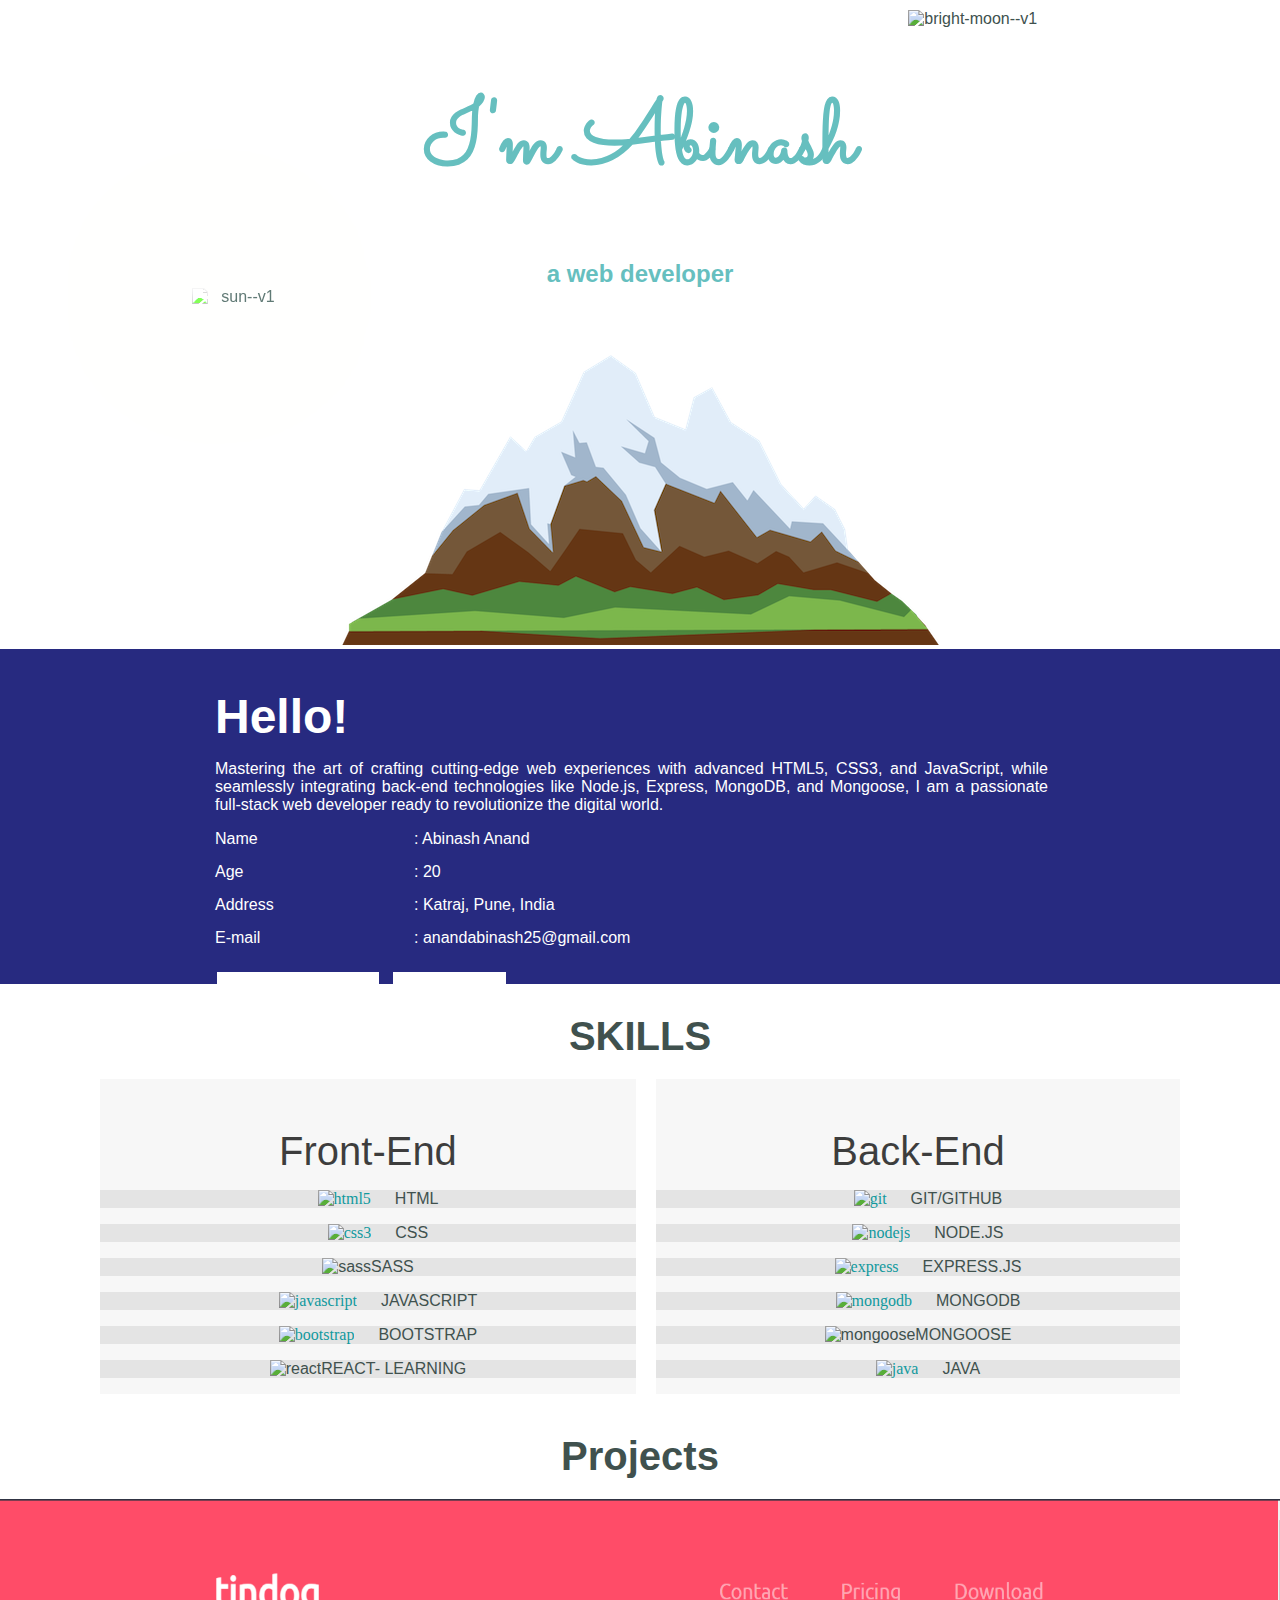
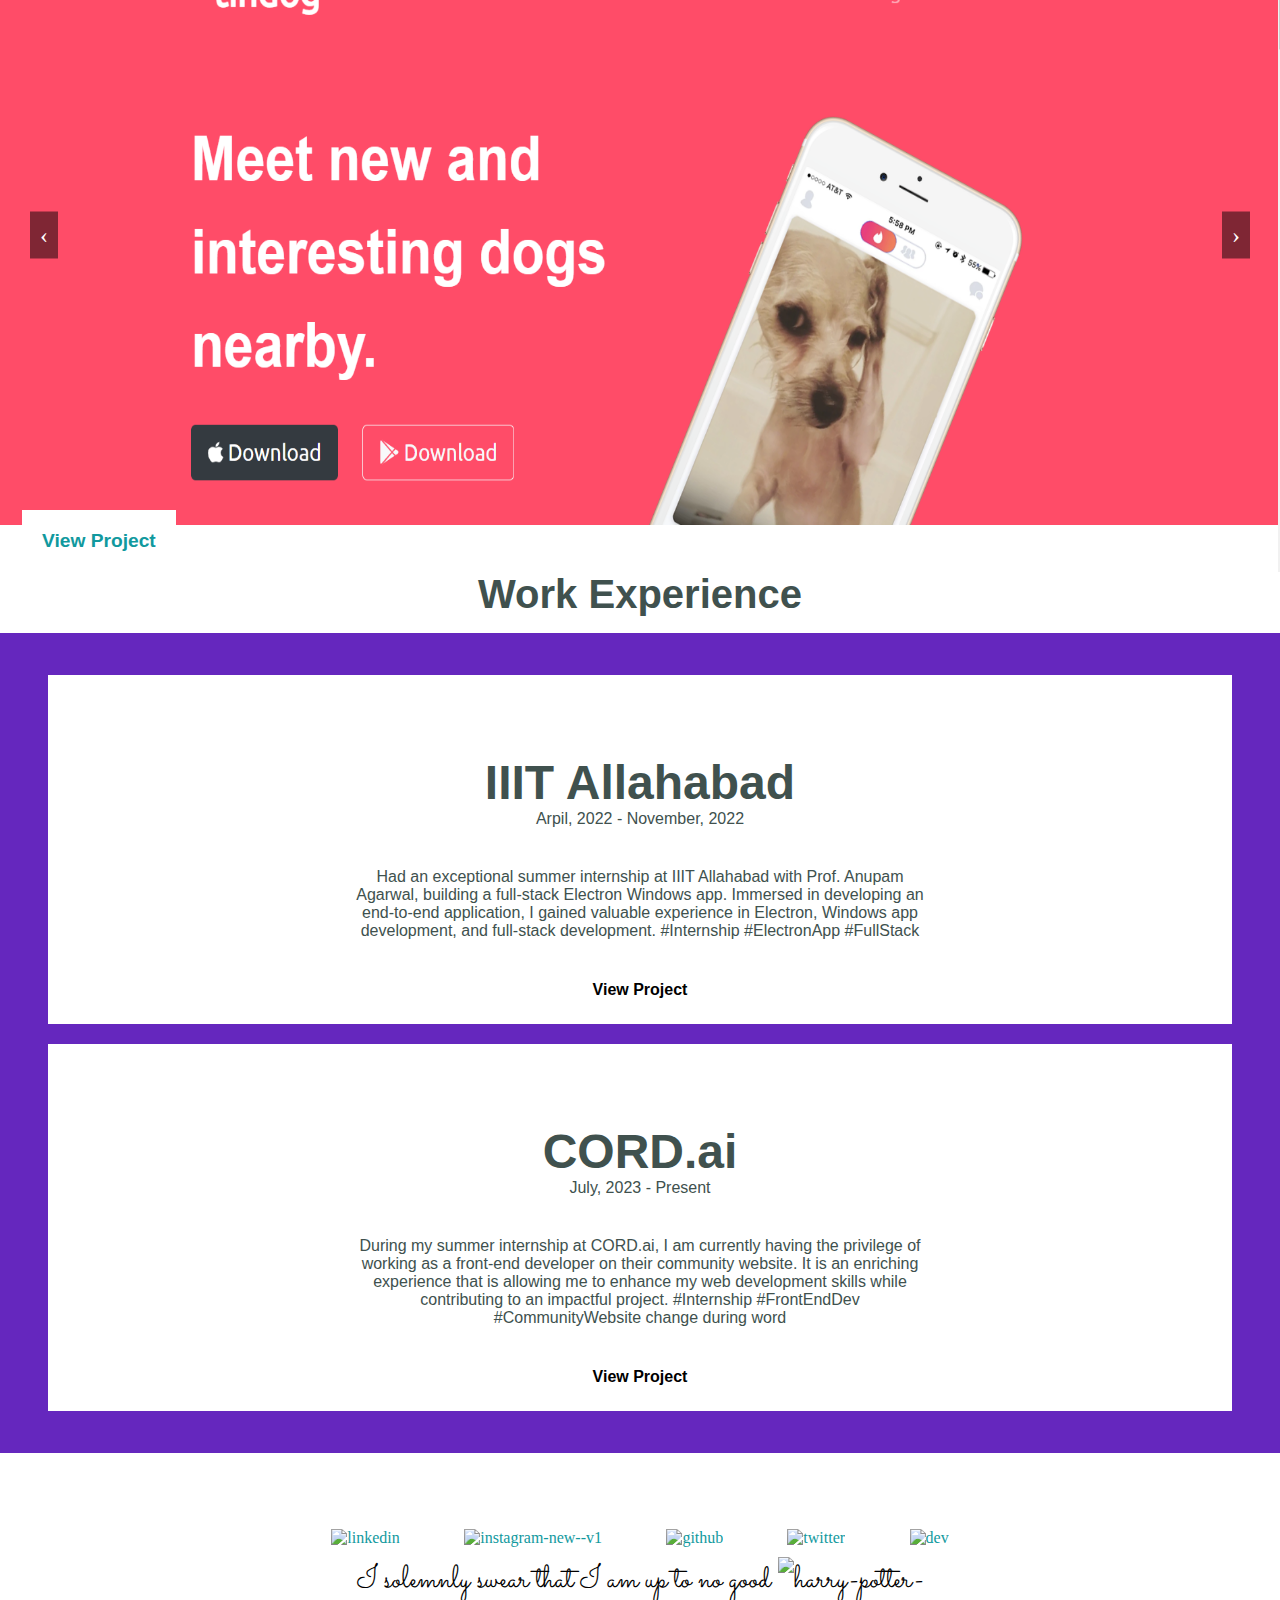
==== commit 4e699738: "view button issues fixed" ====
--- a/index.html
+++ b/index.html
@@ -45,7 +45,6 @@
           <span>Name </span>
           <span>Age </span>
           <span>Address </span>
-          <span>Phone No. </span>
           <span>E-mail </span>
         </div>
 
@@ -54,10 +53,11 @@
           <span>: Abinash Anand</span>
           <span>: 20</span>
           <span>: Katraj, Pune, India</span>
-          <span>: 7020717990</span>
           <span>: anandabinash25@gmail.com</span>
         </div>
         <a class="btn-custom a-btn" href="abinash_anand-resume.pdf" download>Download Cv</a>
+        <a class="btn-custom a-btn"
+          href="https://drive.google.com/file/d/1iLRg_3TJxqtcQBgH3uLxTj-Zfl2O_ktD/view?usp=sharing" download>View Cv</a>
 
 
       </div>
@@ -82,42 +82,46 @@
     <div class="tech-stack-front">
       <h1 class="web-tech front-end">Front-End</h1>
       <p class="technology"> <a href="https://www.w3.org/html/" target="_blank" rel="noreferrer"> <img
-            src="https://img.icons8.com/color/144/null/html-5--v1.png" alt="html5" width="50" height="60" /> </a>HTML
+            class="tech-icons" src="https://img.icons8.com/color/144/null/html-5--v1.png" alt="html5" width="50"
+            height="60" /> </a>HTML
       </p>
       <p class="technology"> <a href="https://www.w3schools.com/css/" target="_blank" rel="noreferrer"> <img
-            src="https://img.icons8.com/color/144/null/css3.png""
-                  alt=" css3" width="50" height="60" /> </a>CSS</p>
-      <p class="technology"><img width="50" height="60" src="https://img.icons8.com/color/96/sass.png" alt="sass" />SASS
+            class="tech-icons" src="https://img.icons8.com/color/144/null/css3.png" alt=" css3" width="50"
+            height="60" /> </a>CSS</p>
+      <p class="technology"><img class="tech-icons" width="50" height="60"
+          src="https://img.icons8.com/color/96/sass.png" alt="sass" />SASS
       </p>
       <p class="technology"><a href="https://developer.mozilla.org/en-US/docs/Web/JavaScript" target="_blank"
-          rel="noreferrer"> <img src="https://img.icons8.com/color/144/null/javascript.png" alt="javascript" width="50"
-            height="60" /> </a>JAVASCRIPT</p>
-      <p class="technology"><a href="https://getbootstrap.com" target="_blank" rel="noreferrer"> <img
+          rel="noreferrer"> <img class="tech-icons" src="https://img.icons8.com/color/144/null/javascript.png"
+            alt="javascript" width="50" height="60" /> </a>JAVASCRIPT</p>
+      <p class="technology"><a href="https://getbootstrap.com" target="_blank" rel="noreferrer"> <img class="tech-icons"
             src="https://img.icons8.com/color/144/null/bootstrap.png" alt="bootstrap" width="50" height="60" />
         </a>BOOTSTRAP
       </p>
-      <p class="technology"><img width="80" height="80" src="https://img.icons8.com/dotty/80/000000/react.png"
-          alt="react" />REACT- LEARNING</p>
+      <p class="technology"><img class="tech-icons" width="80" height="80"
+          src="https://img.icons8.com/dotty/80/000000/react.png" alt="react" />REACT- LEARNING</p>
     </div>
     <!-- <div class="center-line"></div> -->
     <div class="tech-stack-back">
       <h1 class="web-tech back_end">Back-End</h1>
-      <p class="technology"> <a href="https://git-scm.com/" target="_blank" rel="noreferrer"> <img
+      <p class="technology"> <a href="https://git-scm.com/" target="_blank" rel="noreferrer"> <img class="tech-icons"
             src="https://img.icons8.com/color/144/null/git.png" alt="git" width="50" height="60" /> </a>GIT/GITHUB</p>
       <p class="technology"> <a href="https://nodejs.org" target="_blank" rel="noreferrer">
-          <img src="https://img.icons8.com/fluency/144/null/node-js.png" alt="nodejs" width="50" height="60" />
+          <img class="tech-icons" src="https://img.icons8.com/fluency/144/null/node-js.png" alt="nodejs" width="50"
+            height="60" />
         </a>NODE.JS</p>
-      <p class="technology"> <a href="https://expressjs.com" target="_blank" rel="noreferrer"> <img
+      <p class="technology"> <a href="https://expressjs.com" target="_blank" rel="noreferrer"> <img class="tech-icons"
             src="https://img.icons8.com/ios/150/null/express-js.png" alt="express" width="50" height="60" />
         </a>EXPRESS.JS</p>
       <p class="technology"> <a href="https://www.mongodb.com/" target="_blank" rel="noreferrer"> <img
-            src="https://img.icons8.com/color/144/null/mongodb.png" alt="mongodb" width="50" height="60" />
+            class="tech-icons" src="https://img.icons8.com/color/144/null/mongodb.png" alt="mongodb" width="50"
+            height="60" />
         </a>MONGODB</p>
-      <p class="technology"><img width="50" height="60" src="https://img.icons8.com/color/96/mongoose.png"
-          alt="mongoose" />MONGOOSE</p>
+      <p class="technology"><img class="tech-icons" width="50" height="60"
+          src="https://img.icons8.com/color/96/mongoose.png" alt="mongoose" />MONGOOSE</p>
       <p class="technology"> <a href="https://www.java.com" target="_blank" rel="noreferrer">
-          <img src="https://img.icons8.com/color/144/null/java-coffee-cup-logo--v1.png" alt="java" width="50"
-            height="60" />
+          <img class="tech-icons" src="https://img.icons8.com/color/144/null/java-coffee-cup-logo--v1.png" alt="java"
+            width="50" height="60" />
         </a>JAVA</p>
     </div>
   </section>
--- a/css/styles.css
+++ b/css/styles.css
@@ -4,7 +4,7 @@
 body {
   color: #40514e;
   text-align: center;
-  font-family: sans-serif;
+  font-family:  "Arial", sans-serif;
   margin: 0;
   height: 100vh;
   /* background-color: #c8dede !important; */
@@ -95,7 +95,7 @@
   color: white;
   box-shadow: inset 5em 1em rgba(69, 255, 36, 0.292);
   /* border-radius: 50%; */
-  transition: 0.5s ease-in;
+  transition: 0.3s ease-in;
 }
 
 .copy-right {
@@ -350,7 +350,8 @@
 }
 .heading-animation{
   animation: heading-text-motion 2s ease-out;
-  
+  font-family:  "Sacramento",sans-serif;
+  font-size: 5.625rem;
 }
 
 .tech-stack-front{
@@ -376,6 +377,8 @@
 }
 .technology{
   background-color: #5e5e5e20;
+  align-items: center;
+  text-align: center;
   /* padding: 15px; */
   /* margin: 10px 100px; */
   /* text-indent: 2%; */
@@ -390,7 +393,9 @@
   box-shadow: inset 30em 1em #4aff506c;
   font-size: 1.2rem;
 }
-
+.tech-icons{
+ 
+}
 .projects{
   margin-top: 30px;
 }
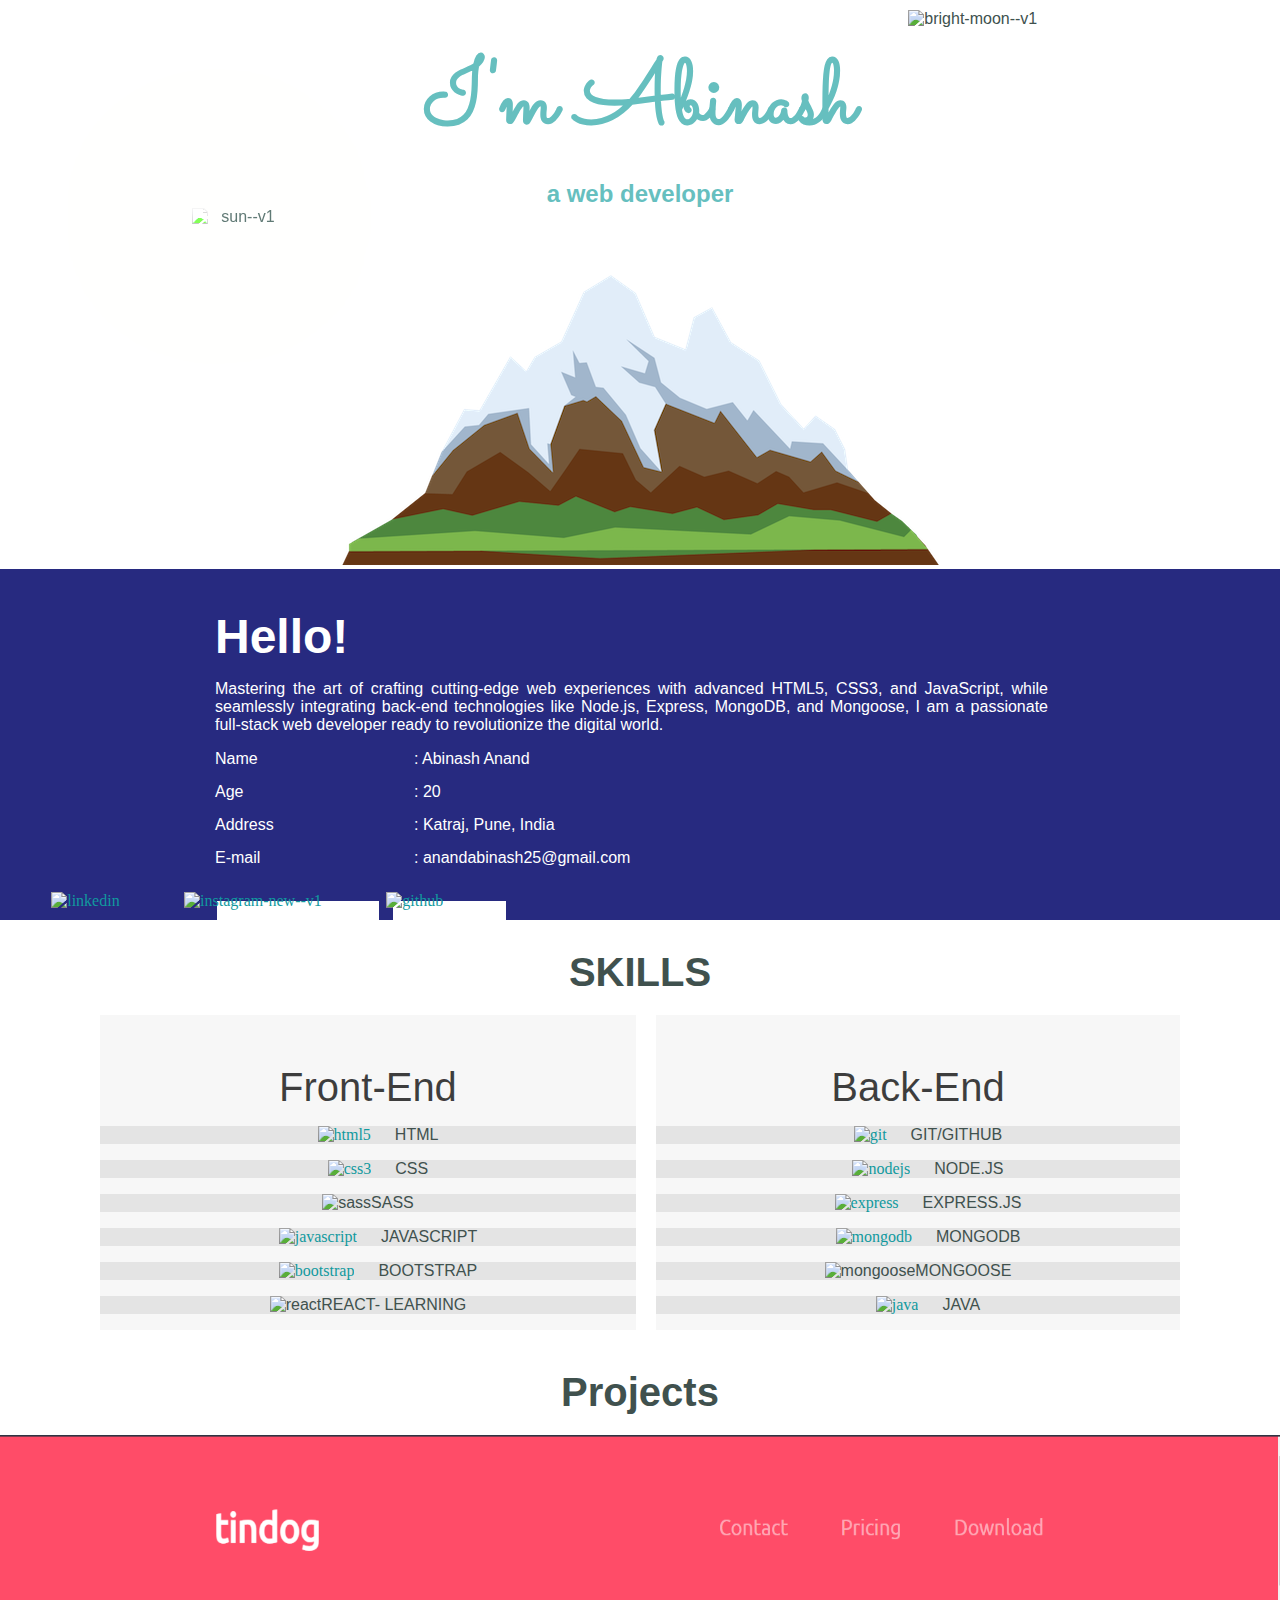
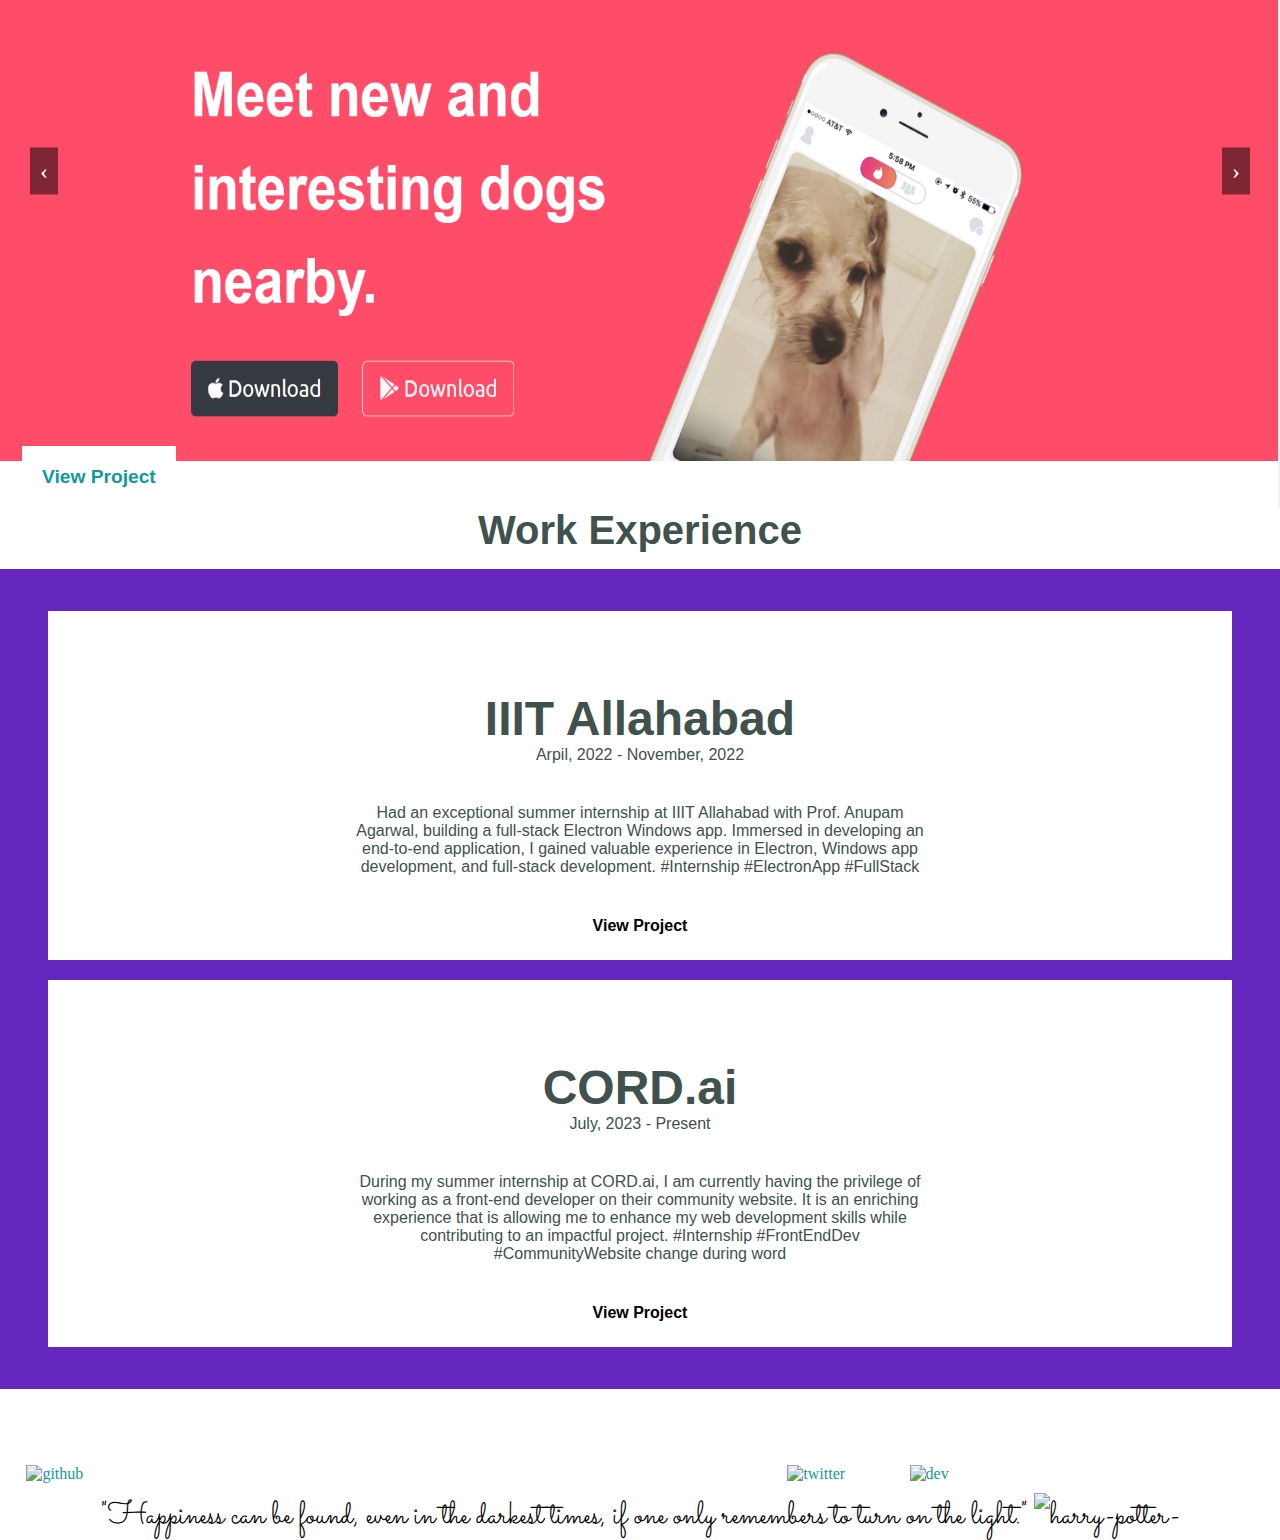
==== commit 1c6042f2: "socials added on about me section" ====
--- a/index.html
+++ b/index.html
@@ -20,13 +20,13 @@
     <img id="cloud" class="top-cloud" width="70" height="70"
       src="https://img.icons8.com/ios-glyphs/90/bright-moon--v1.png" alt="bright-moon--v1" />
     <h1 class="heading-animation">I'm Abinash</h1>
+
     <h1 class="heading-animation" style="font-family: sans-serif; font-size:1.5rem">a web developer</h1>
+
+
     <img class="bottom-cloud" width="96" height="96" src="https://img.icons8.com/color/96/sun--v1.png" alt="sun--v1" />
-
     <img src="img/mountain.png" alt="">
-
-  </div>
-
+  </div>
   <div class="middle-container">
     <div class="profile">
       <div class="my-profile-pic"><img class="dp" src="img/pro-pic.jpg" alt=""></div>
@@ -57,10 +57,21 @@
         </div>
         <a class="btn-custom a-btn" href="abinash_anand-resume.pdf" download>Download Cv</a>
         <a class="btn-custom a-btn"
-          href="https://drive.google.com/file/d/1iLRg_3TJxqtcQBgH3uLxTj-Zfl2O_ktD/view?usp=sharing" download>View Cv</a>
-
-
-      </div>
+          href="https://drive.google.com/file/d/1dJKT87unp9jNKHTbeSV2EWsS9LHEqpgw/view?usp=sharing" download>View Cv</a>
+        <a target="_blank" class="footer-link" href="https://www.linkedin.com/in/abinash-anand-064598203/"><img
+            class="socials" width="50" height="50" src="https://img.icons8.com/ios-filled/50/linkedin.png"
+            alt="linkedin" /></a>
+        <a target="_blank" class="footer-link" href="https://www.instagram.com/abinash_anand_/"><img class="socials"
+            width="50" height="50" src="https://img.icons8.com/ios-filled/50/instagram-new--v1.png"
+            alt="instagram-new--v1" /></a>
+        <a target="_blank" class="footer-link" href="https://github.com/Abinash-Anand">
+          <img class="socials" width="50" height="50" src="https://img.icons8.com/ios-filled/50/github.png"
+            alt="github" />
+        </a>
+
+
+      </div>
+
     </div>
   </div>
   <!-- <img src="img/abinash.png" alt="profile picture" class="dp">
@@ -168,6 +179,7 @@
 
         </div>
       </div>
+
       <div class="carousel-slide">
         <img src="img/project2.png" alt="Slide 2" id="project2">
         <div class="carousel-slide-content">
@@ -316,8 +328,9 @@
         src="https://img.icons8.com/ios-filled/50/twitter.png" alt="twitter" /></a>
     <a target="_blank" href="https://dev.to/abinashanand"><img class="socials" width="50" height="50"
         src="https://img.icons8.com/windows/32/dev.png" alt="dev" /></a>
-    <p class="copy-right">I solemnly swear that I am up to no good <img width="50" height="50"
-        src="https://img.icons8.com/badges/96/harry-potter-.png" alt="harry-potter-" /></p>
+    <p class="copy-right">"Happiness can be found, even in the darkest times, if one only remembers to turn on the
+      light." <img width="50" height="50" src="https://img.icons8.com/badges/96/harry-potter-.png"
+        alt="harry-potter-" /></p>
   </footer>
 
 
--- a/css/styles.css
+++ b/css/styles.css
@@ -84,9 +84,15 @@
   height: 100px;
  
 }
+.footer-link{
+  position: relative;
+  right: 50%;
+}
+
 .socials{
   padding:10px ;
   margin: 0px;
+  
 }
 .socials:hover{
   
@@ -97,6 +103,8 @@
   /* border-radius: 50%; */
   transition: 0.3s ease-in;
 }
+
+
 
 .copy-right {
   margin: 0px 0px 5px 0px !important;
@@ -352,6 +360,7 @@
   animation: heading-text-motion 2s ease-out;
   font-family:  "Sacramento",sans-serif;
   font-size: 5.625rem;
+  margin-top: 10px;
 }
 
 .tech-stack-front{
@@ -390,7 +399,7 @@
   /* background-color:#11999e; */
   color: whitesmoke;
   transition: 0.3s ease-in;
-  box-shadow: inset 30em 1em #4aff506c;
+  box-shadow: inset 30em 1em #9d5ff4;
   font-size: 1.2rem;
 }
 .tech-icons{
@@ -427,7 +436,10 @@
 
 
 
-
+.animate-socials{
+  margin: 0px;
+  padding: 0px;
+}
 
 
 
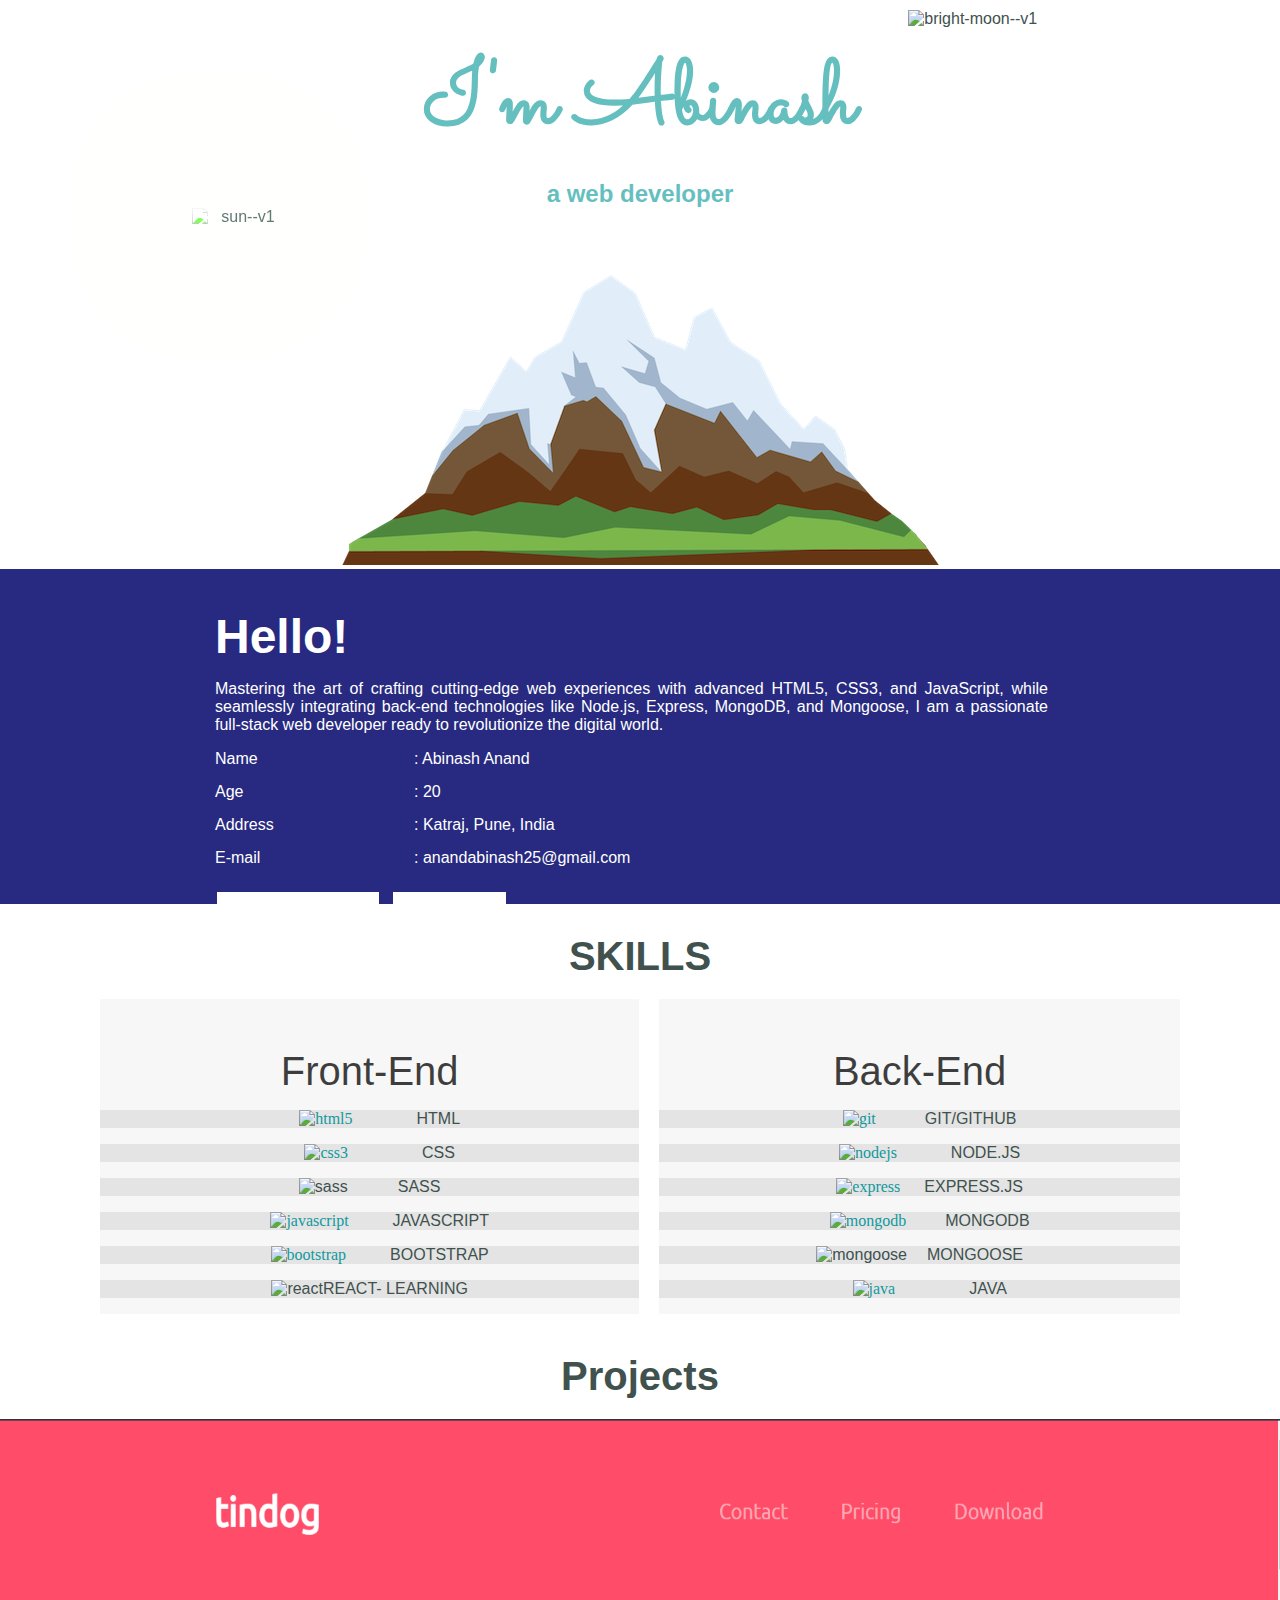
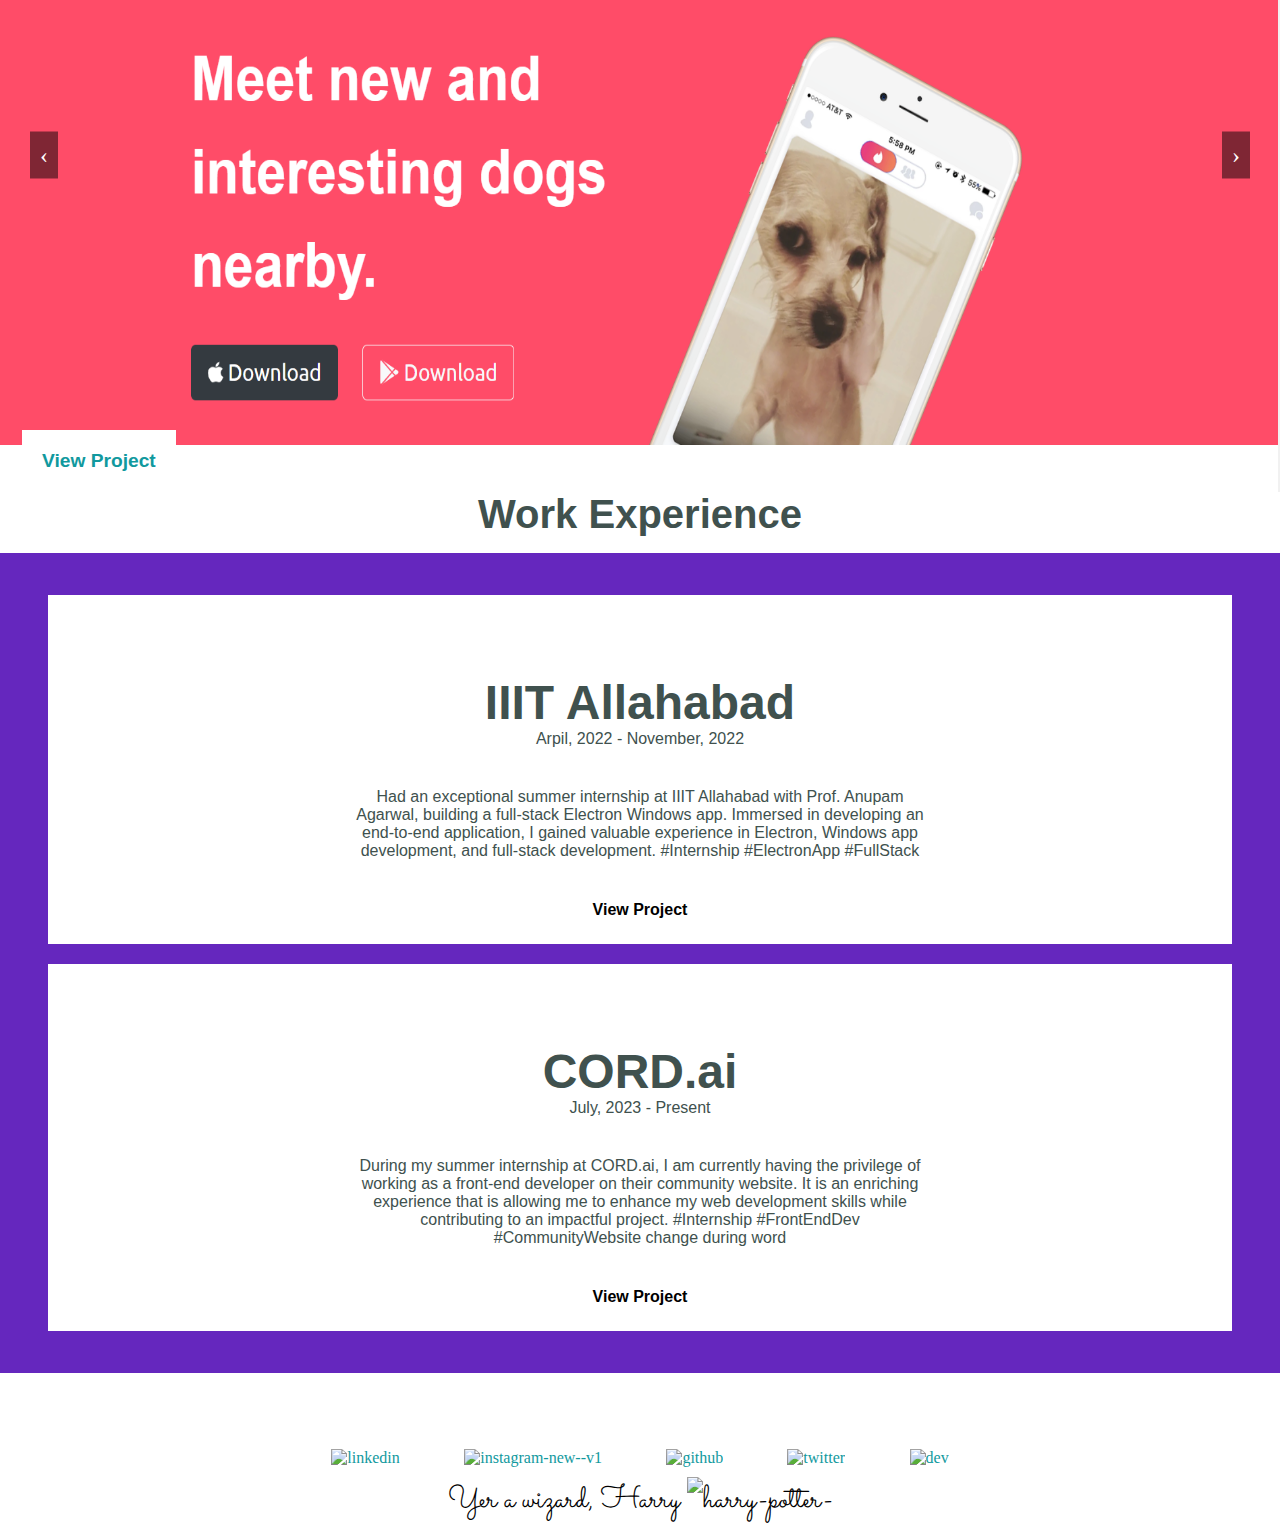
==== commit a3f0e668: "Merge pull request #3 from Abinash-Anand/test-branch" ====
--- a/index.html
+++ b/index.html
@@ -58,18 +58,6 @@
         <a class="btn-custom a-btn" href="abinash_anand-resume.pdf" download>Download Cv</a>
         <a class="btn-custom a-btn"
           href="https://drive.google.com/file/d/1dJKT87unp9jNKHTbeSV2EWsS9LHEqpgw/view?usp=sharing" download>View Cv</a>
-        <a target="_blank" class="footer-link" href="https://www.linkedin.com/in/abinash-anand-064598203/"><img
-            class="socials" width="50" height="50" src="https://img.icons8.com/ios-filled/50/linkedin.png"
-            alt="linkedin" /></a>
-        <a target="_blank" class="footer-link" href="https://www.instagram.com/abinash_anand_/"><img class="socials"
-            width="50" height="50" src="https://img.icons8.com/ios-filled/50/instagram-new--v1.png"
-            alt="instagram-new--v1" /></a>
-        <a target="_blank" class="footer-link" href="https://github.com/Abinash-Anand">
-          <img class="socials" width="50" height="50" src="https://img.icons8.com/ios-filled/50/github.png"
-            alt="github" />
-        </a>
-
-
       </div>
 
     </div>
@@ -94,19 +82,20 @@
       <h1 class="web-tech front-end">Front-End</h1>
       <p class="technology"> <a href="https://www.w3.org/html/" target="_blank" rel="noreferrer"> <img
             class="tech-icons" src="https://img.icons8.com/color/144/null/html-5--v1.png" alt="html5" width="50"
-            height="60" /> </a>HTML
+            height="60" style="margin-right: 40px;" /> </a>HTML
       </p>
       <p class="technology"> <a href="https://www.w3schools.com/css/" target="_blank" rel="noreferrer"> <img
-            class="tech-icons" src="https://img.icons8.com/color/144/null/css3.png" alt=" css3" width="50"
-            height="60" /> </a>CSS</p>
-      <p class="technology"><img class="tech-icons" width="50" height="60"
+            class="tech-icons" src="https://img.icons8.com/color/144/null/css3.png" alt=" css3" width="50" height="60"
+            style="margin-right: 50px;" /> </a>CSS</p>
+      <p class="technology"><img class="tech-icons" width="50" height="60" style="margin-right: 50px;"
           src="https://img.icons8.com/color/96/sass.png" alt="sass" />SASS
       </p>
       <p class="technology"><a href="https://developer.mozilla.org/en-US/docs/Web/JavaScript" target="_blank"
           rel="noreferrer"> <img class="tech-icons" src="https://img.icons8.com/color/144/null/javascript.png"
-            alt="javascript" width="50" height="60" /> </a>JAVASCRIPT</p>
+            alt="javascript" width="50" height="60" style="margin-right: 20px;" /> </a>JAVASCRIPT</p>
       <p class="technology"><a href="https://getbootstrap.com" target="_blank" rel="noreferrer"> <img class="tech-icons"
-            src="https://img.icons8.com/color/144/null/bootstrap.png" alt="bootstrap" width="50" height="60" />
+            src="https://img.icons8.com/color/144/null/bootstrap.png" alt="bootstrap" width="50" height="60"
+            style="margin-right: 20px;" />
         </a>BOOTSTRAP
       </p>
       <p class="technology"><img class="tech-icons" width="80" height="80"
@@ -116,23 +105,24 @@
     <div class="tech-stack-back">
       <h1 class="web-tech back_end">Back-End</h1>
       <p class="technology"> <a href="https://git-scm.com/" target="_blank" rel="noreferrer"> <img class="tech-icons"
-            src="https://img.icons8.com/color/144/null/git.png" alt="git" width="50" height="60" /> </a>GIT/GITHUB</p>
+            src="https://img.icons8.com/color/144/null/git.png" alt="git" width="50" height="60"
+            style="margin-right: 25px;" /> </a>GIT/GITHUB</p>
       <p class="technology"> <a href="https://nodejs.org" target="_blank" rel="noreferrer">
           <img class="tech-icons" src="https://img.icons8.com/fluency/144/null/node-js.png" alt="nodejs" width="50"
-            height="60" />
+            height="60" style="margin-right: 30px;" />
         </a>NODE.JS</p>
       <p class="technology"> <a href="https://expressjs.com" target="_blank" rel="noreferrer"> <img class="tech-icons"
             src="https://img.icons8.com/ios/150/null/express-js.png" alt="express" width="50" height="60" />
         </a>EXPRESS.JS</p>
       <p class="technology"> <a href="https://www.mongodb.com/" target="_blank" rel="noreferrer"> <img
             class="tech-icons" src="https://img.icons8.com/color/144/null/mongodb.png" alt="mongodb" width="50"
-            height="60" />
+            height="60" style="margin-right: 15px;" />
         </a>MONGODB</p>
-      <p class="technology"><img class="tech-icons" width="50" height="60"
+      <p class="technology"><img class="tech-icons" width="50" height="60" style="margin-right: 20px;"
           src="https://img.icons8.com/color/96/mongoose.png" alt="mongoose" />MONGOOSE</p>
       <p class="technology"> <a href="https://www.java.com" target="_blank" rel="noreferrer">
           <img class="tech-icons" src="https://img.icons8.com/color/144/null/java-coffee-cup-logo--v1.png" alt="java"
-            width="50" height="60" />
+            width="50" height="60" style="margin-right: 50px;" />
         </a>JAVA</p>
     </div>
   </section>
@@ -324,13 +314,15 @@
     <a target="_blank" class="footer-link" href="https://github.com/Abinash-Anand">
       <img class="socials" width="50" height="50" src="https://img.icons8.com/ios-filled/50/github.png" alt="github" />
     </a>
-    <a target="_blank" href="https://twitter.com/abinash_anand25"><img class="socials" width="50" height="50"
-        src="https://img.icons8.com/ios-filled/50/twitter.png" alt="twitter" /></a>
-    <a target="_blank" href="https://dev.to/abinashanand"><img class="socials" width="50" height="50"
-        src="https://img.icons8.com/windows/32/dev.png" alt="dev" /></a>
-    <p class="copy-right">"Happiness can be found, even in the darkest times, if one only remembers to turn on the
-      light." <img width="50" height="50" src="https://img.icons8.com/badges/96/harry-potter-.png"
-        alt="harry-potter-" /></p>
+    <a target="_blank" class="footer-link" href="https://twitter.com/abinash_anand25"><img class="socials" width="50"
+        height="50" src="https://img.icons8.com/ios-filled/50/twitter.png" alt="twitter" /></a>
+    <a target="_blank" class="footer-link" href="https://dev.to/abinashanand"><img class="socials" width="50"
+        height="50" src="https://img.icons8.com/windows/32/dev.png" alt="dev" /></a>
+
+
+    <p class="copy-right">Yer a wizard, Harry <img width="50" height="50"
+        src="https://img.icons8.com/badges/96/harry-potter-.png" alt="harry-potter-" /></p>
+
   </footer>
 
 
--- a/css/styles.css
+++ b/css/styles.css
@@ -84,10 +84,10 @@
   height: 100px;
  
 }
-.footer-link{
+/* .footer-link{
   position: relative;
   right: 50%;
-}
+} */
 
 .socials{
   padding:10px ;
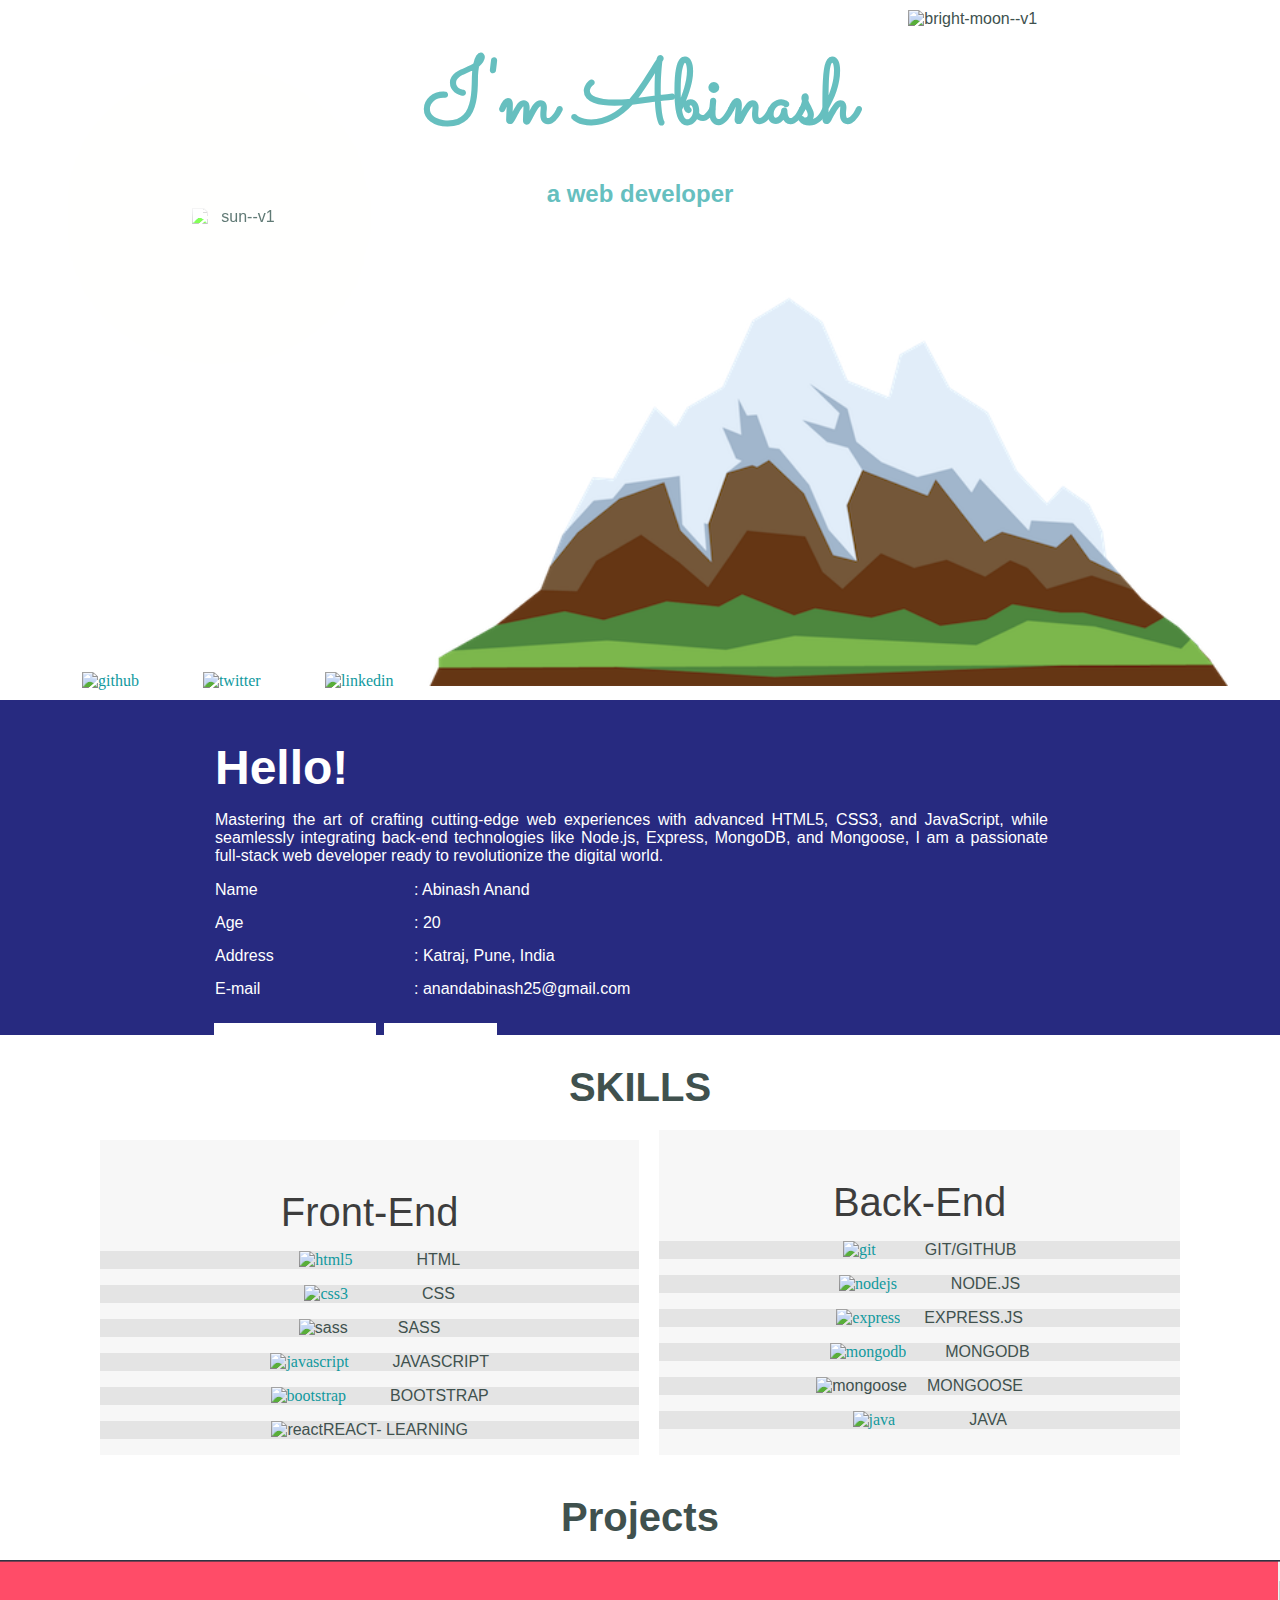
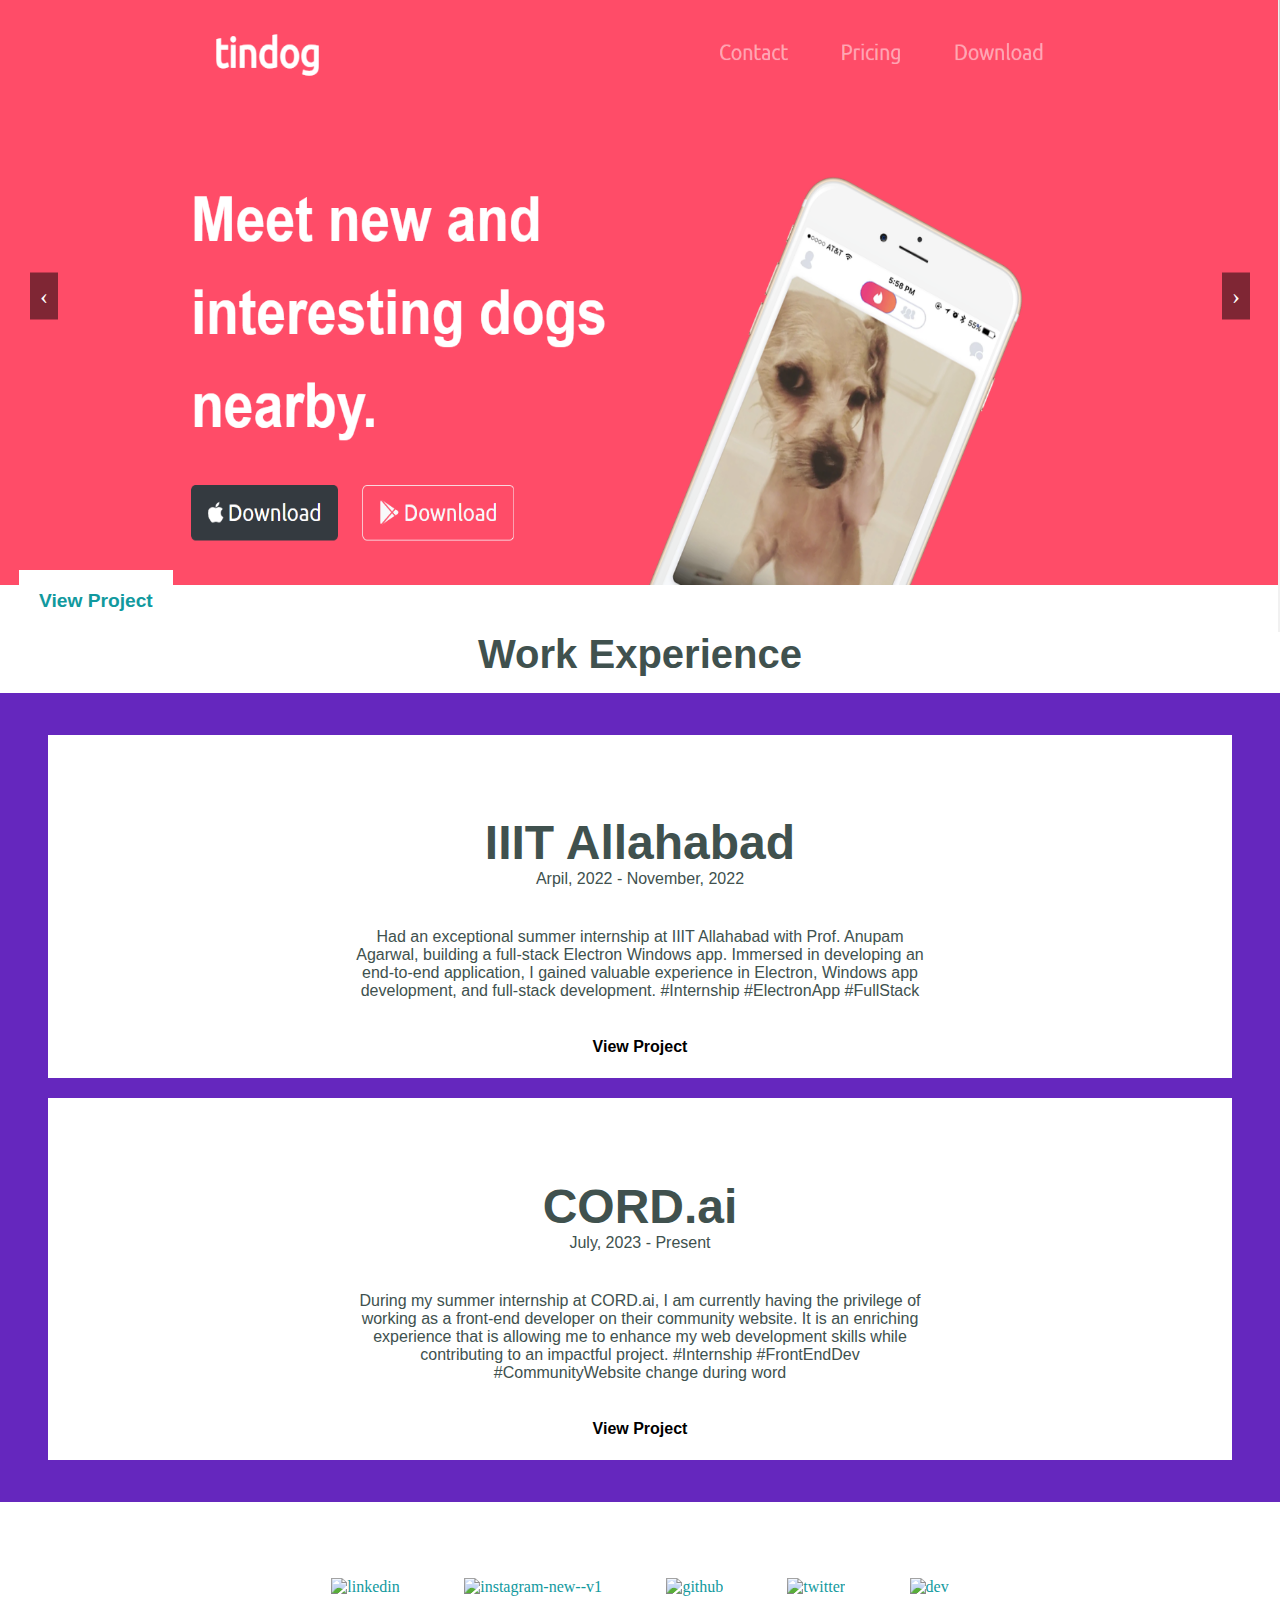
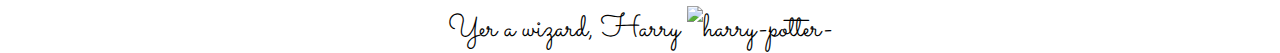
==== commit 7a66c8dd: "mobile responsive audit 2" ====
--- a/index.html
+++ b/index.html
@@ -2,6 +2,8 @@
 <html lang="en" dir="ltr">
 
 <head>
+  <meta name="viewport" content="width=device-width,height=device-height initial-scale=1.0">
+  <meta name="viewport" content="width=device-width, ">
   <meta charset="utf-8">
   <title>Abinash Anand</title>
   <link rel="stylesheet" href="css/styles.css">
@@ -19,13 +21,21 @@
   <div class="topContainer">
     <img id="cloud" class="top-cloud" width="70" height="70"
       src="https://img.icons8.com/ios-glyphs/90/bright-moon--v1.png" alt="bright-moon--v1" />
-    <h1 class="heading-animation">I'm Abinash</h1>
+    <h1 id="heading" class="heading-animation">I'm Abinash</h1>
 
     <h1 class="heading-animation" style="font-family: sans-serif; font-size:1.5rem">a web developer</h1>
-
+    <!--Social links-->
+    <a target="_blank" class="footer-link" href="https://github.com/Abinash-Anand">
+      <img class="socials" width="50" height="50" src="https://img.icons8.com/ios-filled/50/github.png" alt="github" />
+    </a>
+    <a target="_blank" class="footer-link" href="https://twitter.com/abinash_anand25"><img class="socials" width="50"
+        height="50" src="https://img.icons8.com/ios-filled/50/twitter.png" alt="twitter" /></a>
+    <a target="_blank" class="footer-link" href="https://www.linkedin.com/in/abinash-anand-064598203/"><img
+        class="socials" width="50" height="50" src="https://img.icons8.com/ios-filled/50/linkedin.png"
+        alt="linkedin" /></a>
 
     <img class="bottom-cloud" width="96" height="96" src="https://img.icons8.com/color/96/sun--v1.png" alt="sun--v1" />
-    <img src="img/mountain.png" alt="">
+    <img class="mountain" src="img/mountain.png" alt="">
   </div>
   <div class="middle-container">
     <div class="profile">
@@ -321,7 +331,7 @@
 
 
     <p class="copy-right">Yer a wizard, Harry <img width="50" height="50"
-        src="https://img.icons8.com/badges/96/harry-potter-.png" alt="harry-potter-" /></p>
+        src="https://img.icons8.com/badges/96/harry-potter-.png" alt="harry-potter-" class="hp-img" /></p>
 
   </footer>
 
--- a/css/styles.css
+++ b/css/styles.css
@@ -1,12 +1,16 @@
 * {
   box-sizing: border-box;
+}
+html{
+  height:-webkit-fill-available;
 }
 body {
   color: #40514e;
   text-align: center;
   font-family:  "Arial", sans-serif;
   margin: 0;
-  height: 100vh;
+  height:-webkit-fill-available;
+
   /* background-color: #c8dede !important; */
   
 }
@@ -14,14 +18,13 @@
 
 .top_container {
   display: block;
-  
   overflow-x:hidden ;
 
 }
 
 
 .carousel {
-  margin-top: 20px; 
+  margin-top: 1.25rem; 
   width: 100%;
   overflow: hidden;
   position: relative;
@@ -44,8 +47,8 @@
 
 .carousel-slide-content {
   position: absolute;
-  bottom: 20px;
-  left: 20px;
+  bottom: 1.25rem;
+  left: 1.25rem;
   color: white;
 }
 
@@ -64,24 +67,24 @@
   position: absolute;
   top: 50%;
   transform: translateY(-50%);
-  font-size: 24px;
+  font-size: 1.5rem;
   color: white;
   background-color: rgba(0, 0, 0, 0.5);
-  padding: 10px;
+  padding: 0.625rem;
   cursor: pointer;
 }
 
 .carousel-prev {
-  left: 10px;
+  left: 0.625rem;
 }
 
 .carousel-next {
-  right: 10px;
+  right: 0.625rem;
 }
 footer {
   margin: 0px !important;
-  padding-top: 50px;
-  height: 100px;
+  padding-top: 3.125rem;
+  height: 6.25rem;
  
 }
 /* .footer-link{
@@ -92,7 +95,6 @@
 .socials{
   padding:10px ;
   margin: 0px;
-  
 }
 .socials:hover{
   
@@ -101,10 +103,8 @@
   color: white;
   box-shadow: inset 5em 1em rgba(69, 255, 36, 0.292);
   /* border-radius: 50%; */
-  transition: 0.3s ease-in;
-}
-
-
+  transition: 0.5s ease-in;
+}
 
 .copy-right {
   margin: 0px 0px 5px 0px !important;
@@ -114,7 +114,7 @@
 }
 
 .top-cloud {
-  margin-top: 10px;
+  margin-top: 0.625rem;
   position: relative;
   left: 26%;
   animation: cloud-motion-top 2s ease-in-out;
@@ -125,11 +125,14 @@
   left: 15%;
   animation: cloud-motion-bottom 2s ease-in-out;
   filter :
-  brightness(150%) drop-shadow(0 0 100px rgb(242, 255, 0));  
-
+  brightness(150%) drop-shadow(0 0 6.25rem rgb(242, 255, 0));  
+
+}
+.mountain{
+  width:50rem;
 }
 h1 {  
-  margin: 50px auto 0 auto;
+  margin: 3.125rem auto 0 auto;
   font-size: 5.625rem;
   font-family: "Sacramento",sans-serif;
   color: #66bfbf;
@@ -152,7 +155,7 @@
   overflow-x: hidden;
 }
 .hello {
-  margin: 10px 265px;
+  margin: 0.625rem 16.5625rem;
   /* width: 30%;
   position: relative;
   left: 35%;
@@ -212,27 +215,27 @@
   grid-auto-flow: column;
   font-size: 4rem;
   /* font-family: "Handlee", cursive; */
-  margin-bottom: 20px;
-  margin-top: 30px;
-  margin-left: 0px;
-  margin-right: 0px;
+  margin-bottom: 1.25rem;
+  margin-top: 1.875rem;
+  margin-left: 0rem;
+  margin-right: 0rem;
   
 }
 h4{
-  margin-bottom: 0px;
+  margin-bottom: 0rem;
   /* font-family: "Handlee", cursive; */
   font-size: 2.5rem;
-  margin-top: 0px;
+  margin-top: 0rem;
   /* box-shadow: 3px 3px rgba(39, 39, 39, 0.845), -1em 0 .4em rgb(107, 107, 107); */
 
 }
 
 .center-line{
-  border: solid rgba(0, 0, 0, 0.372) 2px;
+  border: solid rgba(0, 0, 0, 0.372) 0.125rem;
   /* margin-top: 20px; */
-  margin-bottom: 10px;
-  width: 0px;
-  margin-left: 170px;
+  margin-bottom: 0.625rem;
+  width: 0rem;
+  margin-left: 10.625rem;
   
 }
 
@@ -244,6 +247,8 @@
   background-color: #272A80;
     /* font-family: sans-serif;
     */
+    overflow-y: hidden;
+    overflow-x: hidden;
     
     
 }
@@ -252,19 +257,19 @@
 } */
 .about-me{
  
-  margin:0px 70px ;
+  margin:0px 4.375rem ;
   text-align: justify;
   
 }
 
 .header-intro{
-  margin-top: 40px;
+  margin-top: 2.5rem;
   text-align: justify;
 
 }
 .intro-content{
   text-align: justify;
-  margin-right: 162px;
+  margin-right: 10.125rem;
 }
 
 .name-attributes{
@@ -279,13 +284,13 @@
 left: 20%;
 }
 span{
-  margin-bottom: 15px;
+  margin-bottom: 0.9375rem;
 }
 
 /*end ---------------------------------------*/
 .dp {
-  width: 320px;
-  margin:50px  50px 50px 95px;
+  width: 20rem;
+  margin:3.125rem 3.125rem 3.125rem 5.9375rem;
 }
 
 .dp:hover{
@@ -295,8 +300,8 @@
   color: white;
   transition: 2s ease;
   font-size: large; */
-  box-shadow : 20px 20px  20px rgb(72, 72, 211);
-  width: 350px;
+  box-shadow : 1.25rem 1.25rem  1.25rem rgb(72, 72, 211);
+  width: 21.875rem;
 }
 hr {
   border-width: 8px;
@@ -311,7 +316,7 @@
   left: 32%;
  
 }
-.btn {
+/* .btn {
   background: #11cdd4;
   background-image: -webkit-linear-gradient(top, #11cdd4, #2980b9);
   background-image: -moz-linear-gradient(top, #11cdd4, #2980b9);
@@ -336,10 +341,10 @@
   background-image: -o-linear-gradient(top, #3cb0fd, #2bc4ed);
   background-image: linear-gradient(to bottom, #3cb0fd, #2bc4ed);
   text-decoration: none;
-}
+} */
 a {
   color: #11999e;
-  margin: auto 20px;
+  margin: auto 1.25rem;
   font-family: "Handlee", cursive;
   text-decoration: none;
 }
@@ -348,7 +353,7 @@
 }
 .copy-right {
   color: #000;
-  margin-top: 30px;
+  margin-top: 1.875rem;
 }
 .nightMode-btn {
   display: inline;
@@ -360,19 +365,19 @@
   animation: heading-text-motion 2s ease-out;
   font-family:  "Sacramento",sans-serif;
   font-size: 5.625rem;
-  margin-top: 10px;
+  margin-top: 0.625rem;
 }
 
 .tech-stack-front{
   background-color: #d1d1d12d;
   /* margin: 50px; */
-  margin: 0px 10px 10px 100px;
+  margin: 0.625rem 0.625rem 0.625rem 6.25rem;
 }
 
 .tech-stack-back{
   background-color: #d1d1d12d;
   /* margin: 50px; */
-  margin: 0px 100px 10px 10px;
+  margin: 0rem 6.25rem 0.625rem 0.625rem;
   text-overflow: ellipsis;
 }
 
@@ -406,7 +411,7 @@
  
 }
 .projects{
-  margin-top: 30px;
+  margin-top: 1.875rem;
 }
 .project-links{
   background-color: #6f6f6f !important;
@@ -417,15 +422,15 @@
 /* Custom Button*/
 .btn-custom{
   text-decoration: none;
-  padding: 20px;
+  padding: 1.25rem;
   background-color: #ffffff;
-  margin: 5px;
+  margin: 0.125rem;
   border: none;
   font-size: 1rem;
   font-weight: 600;
 }
 .btn-custom:hover{
-  box-shadow: 15px 10px  rgb(41, 41, 41);
+  box-shadow: 0.9375rem 0.625rem  rgb(41, 41, 41);
   transition: .3s ease-out;
   background-color: #9d5ff4 !important;
   color: white !important;
@@ -437,8 +442,8 @@
 
 
 .animate-socials{
-  margin: 0px;
-  padding: 0px;
+  margin: 0rem;
+  padding: 0rem;
 }
 
 
@@ -493,13 +498,13 @@
   display: inline-block;
  
   vertical-align: middle;
-  margin: 10px 0px;
+  margin: 0.625rem 0rem;
   background-color: white;
   /* #9681EB */
 }
 .child p{
-  margin-left: 300px;
-  margin-right: 300px;
+  margin-left: 18.75rem;
+  margin-right: 18.75rem;
   /* color: rgb(212, 212, 212); */
   
  
@@ -507,7 +512,7 @@
 
 h5{
   font-size: 3rem;
-  margin-bottom: 0px;
+  margin-bottom: 0rem;
 }
 
 .child:hover{
@@ -517,7 +522,7 @@
   box-shadow: #40514e;
   transition: 0.2s ease-in;
   box-sizing: border-box;
-  box-shadow: 25px 15px 15px rgb(18, 17, 17);
+  box-shadow: 1.5625rem 0.9375rem 0.9375rem rgb(18, 17, 17);
 }
 
 /* .resume-section{
@@ -574,10 +579,10 @@
 } */
 
 .front-end{
-  margin-right: 0px !important;
+  margin-right: 0rem !important;
 }
 .back_end{
-  margin-left: 0px !important;
+  margin-left: 0rem !important;
 }
 
 .a-btn{
@@ -587,7 +592,7 @@
   font-stretch: extra-expanded;
   position: relative;
   top: 9%;
-  left: -3px;
+  left: -0.1875rem;
 }
 
 /* .dark-mode{
@@ -599,7 +604,7 @@
 
 h1 {
   font-family: Arial, sans-serif;
-  font-size: 24px;
+  font-size: 1.5rem;
   overflow: hidden;
   white-space: nowrap;
   animation: typing 2s steps(30, end);
@@ -655,4 +660,134 @@
   }
 }
 
- +
+/*Media queries */
+@media screen and (max-width:414px)  {
+
+  .bottom-cloud{
+    position: absolute;
+    top: 5%;
+    margin-left: 0px;
+    }
+    .top-cloud{
+      margin-top: 10%;
+    }
+.heading-animation{
+  position: relative;
+  top: 20%;
+}
+#heading{
+  font-size: 6rem !important;
+}
+
+.footer-link{
+  position: relative;
+  top: 50%;
+  animation:heading-text-motion ease-out 2s;
+}
+
+  .topContainer{
+   height: 120rem;
+ 
+  }
+  .mountain{
+  display: none;
+  }
+  .middle-container{
+    height: 120rem;
+    
+  }
+.dp{
+ display:block;
+ position: absolute;
+ height: 60rem;
+ width: 47rem;
+ left: 6%;
+ border-radius: 50%;  
+}
+.about-me{
+  position: relative;
+  top: 55%;
+}
+.header-intro{
+  font-size: 5.5rem;
+}
+.intro-content{
+  font-size: 1.6rem;
+}
+.name-attributes{
+  font-size: 1.6rem;
+}
+.name-values{
+  font-size: 1.6rem;
+}
+
+
+.skills-container{
+  height: 100rem;
+  overflow-y: hidden;
+  
+}
+h4{
+  font-size: 6rem;
+}
+.tech-stack-back{
+  margin-top:  0.6rem;
+  margin-bottom: 103rem;
+}
+.tech-stack-front{
+  margin-bottom: 100rem;
+
+}
+.carousel{
+height: 80rem ;
+}
+.carousel-container{
+  height: 70rem;
+  width: 100rem;
+}
+p{
+ font-size: 1.5rem;   
+  text-align: justify;
+}
+.btn-custom{
+  width: 15rem;
+  height: 5rem;
+  font-size: 2rem;
+}
+.copy-right{
+  position: absolute;
+  left: 35%;
+}
+.hp-img{
+  height: 3.5rem;
+  width: 3.5rem;
+}
+}
+@media(max-width:998px){
+  html{
+    font-size: 55%;
+    overflow-x: hidden;
+  }
+ }
+
+@media(max-width:998px){
+  html{
+    font-size: 55%;
+    overflow-x: hidden;
+  }
+ }
+ @media(max-width:768px){
+  html{
+    font-size: 45%;
+    overflow-x: hidden;
+  }
+ }
+ @media(max-width:560px){
+  html{
+    font-size: 35%;
+    
+  }
+ }
+
+
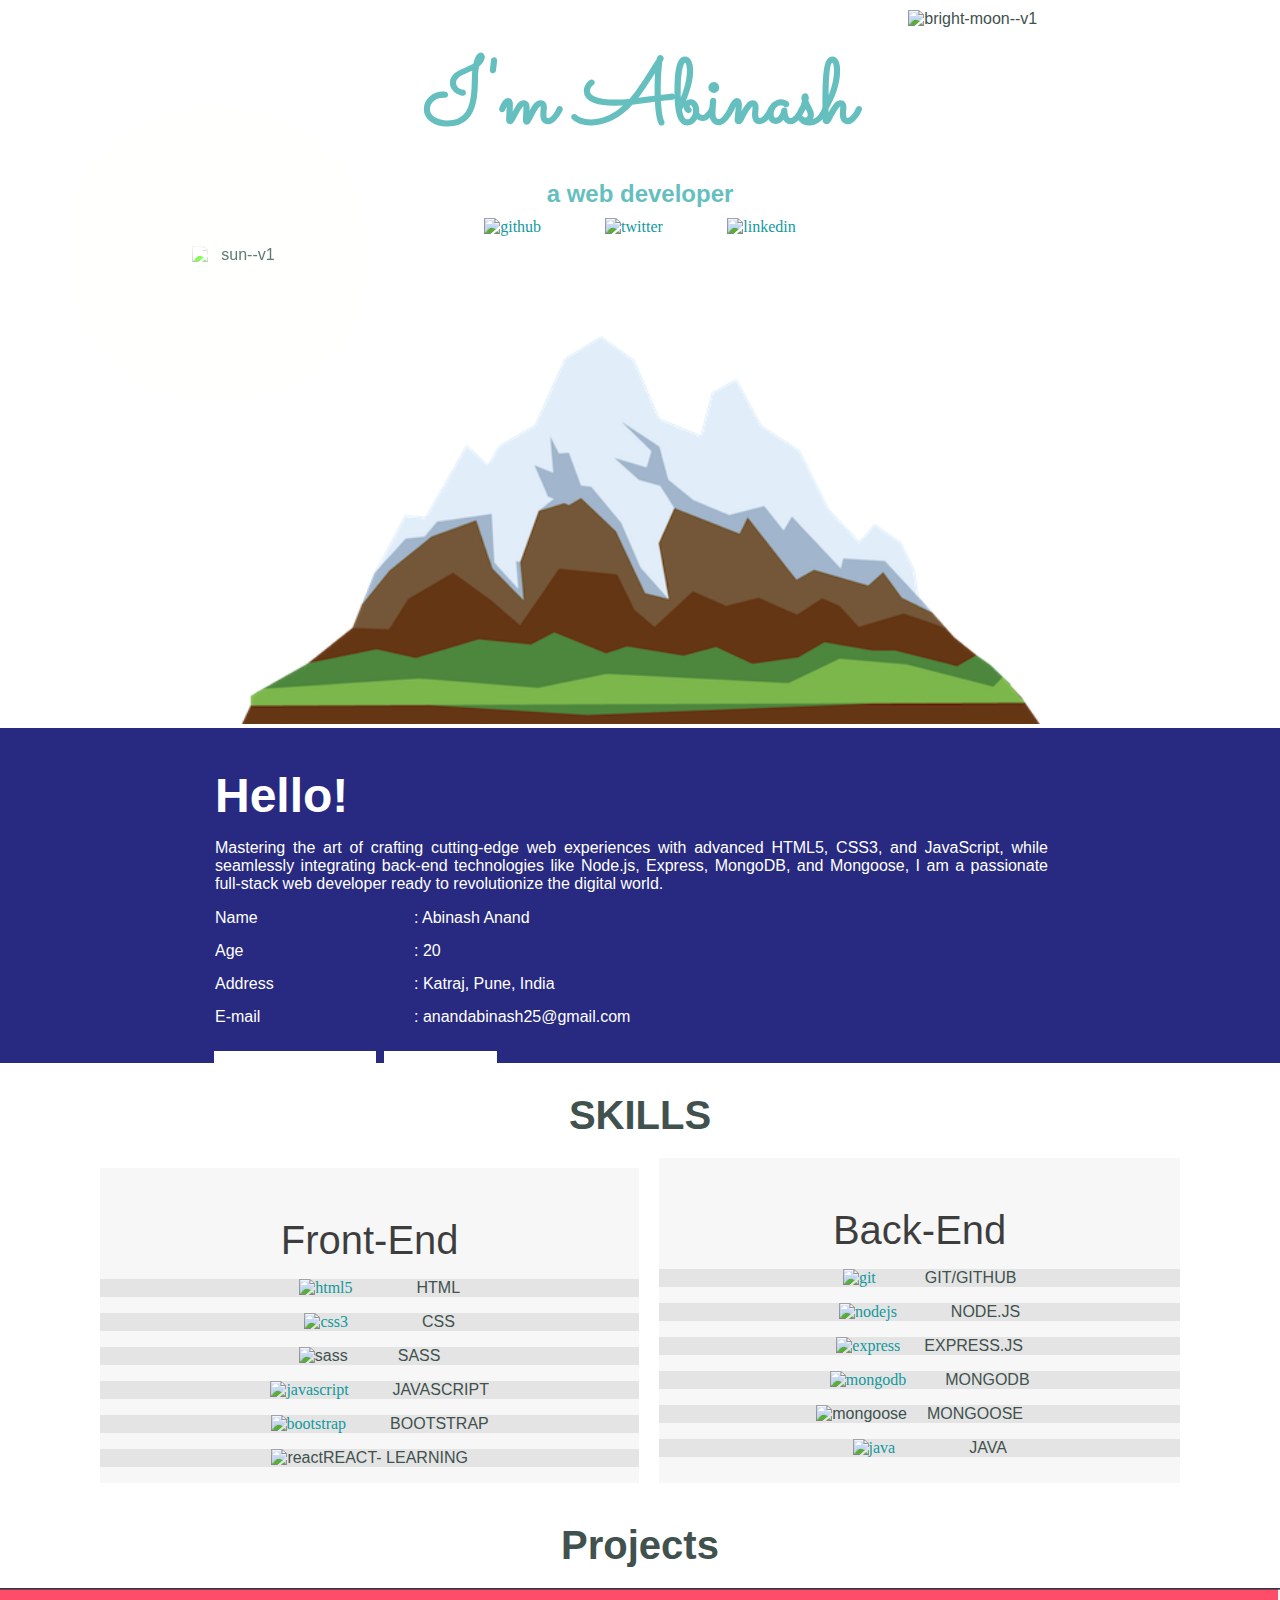
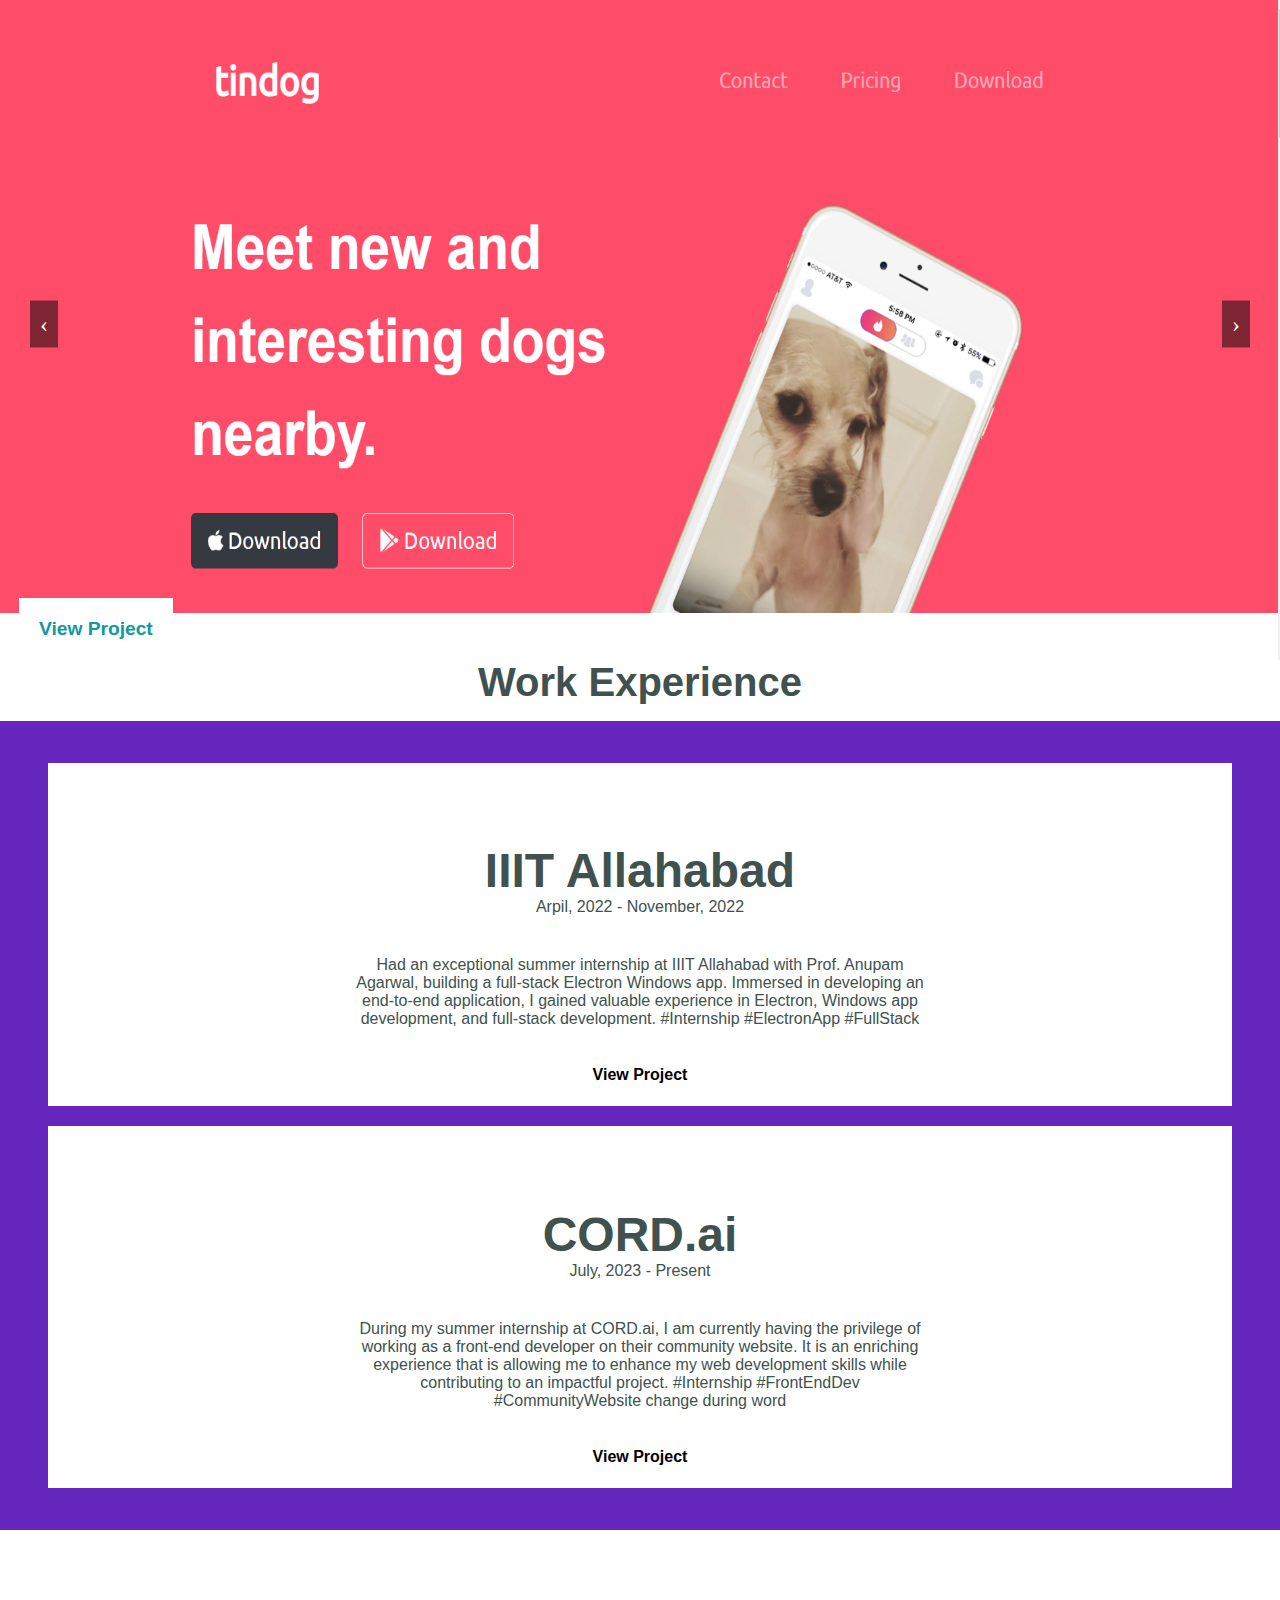
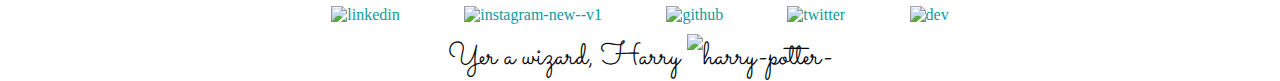
==== commit 33950a0e: "social icons added" ====
--- a/index.html
+++ b/index.html
@@ -25,14 +25,16 @@
 
     <h1 class="heading-animation" style="font-family: sans-serif; font-size:1.5rem">a web developer</h1>
     <!--Social links-->
-    <a target="_blank" class="footer-link" href="https://github.com/Abinash-Anand">
-      <img class="socials" width="50" height="50" src="https://img.icons8.com/ios-filled/50/github.png" alt="github" />
-    </a>
-    <a target="_blank" class="footer-link" href="https://twitter.com/abinash_anand25"><img class="socials" width="50"
-        height="50" src="https://img.icons8.com/ios-filled/50/twitter.png" alt="twitter" /></a>
-    <a target="_blank" class="footer-link" href="https://www.linkedin.com/in/abinash-anand-064598203/"><img
-        class="socials" width="50" height="50" src="https://img.icons8.com/ios-filled/50/linkedin.png"
-        alt="linkedin" /></a>
+    <div class="social-icons"> <a target="_blank" class="footer-link" href="https://github.com/Abinash-Anand">
+        <img class="socials" width="50" height="50" src="https://img.icons8.com/ios-filled/50/github.png"
+          alt="github" />
+      </a>
+      <a target="_blank" class="footer-link" href="https://twitter.com/abinash_anand25"><img class="socials" width="50"
+          height="50" src="https://img.icons8.com/ios-filled/50/twitter.png" alt="twitter" /></a>
+      <a target="_blank" class="footer-link" href="https://www.linkedin.com/in/abinash-anand-064598203/"><img
+          class="socials" width="50" height="50" src="https://img.icons8.com/ios-filled/50/linkedin.png"
+          alt="linkedin" /></a>
+    </div>
 
     <img class="bottom-cloud" width="96" height="96" src="https://img.icons8.com/color/96/sun--v1.png" alt="sun--v1" />
     <img class="mountain" src="img/mountain.png" alt="">
--- a/css/styles.css
+++ b/css/styles.css
@@ -21,7 +21,9 @@
   overflow-x:hidden ;
 
 }
-
+.social-icons{
+  animation:heading-text-motion ease-out 2s;
+}
 
 .carousel {
   margin-top: 1.25rem; 
@@ -681,14 +683,15 @@
 }
 
 .footer-link{
-  position: relative;
-  top: 50%;
+
+  position: relative;
+  top: 60%;
   animation:heading-text-motion ease-out 2s;
 }
 
   .topContainer{
    height: 120rem;
- 
+   
   }
   .mountain{
   display: none;
@@ -702,12 +705,16 @@
  position: absolute;
  height: 60rem;
  width: 47rem;
- left: 6%;
- border-radius: 50%;  
+ right:18%;
+}
+.dp:hover{
+  width: 50rem;
+  
 }
 .about-me{
   position: relative;
   top: 55%;
+
 }
 .header-intro{
   font-size: 5.5rem;
@@ -757,7 +764,7 @@
 }
 .copy-right{
   position: absolute;
-  left: 35%;
+  left: 30%;
 }
 .hp-img{
   height: 3.5rem;
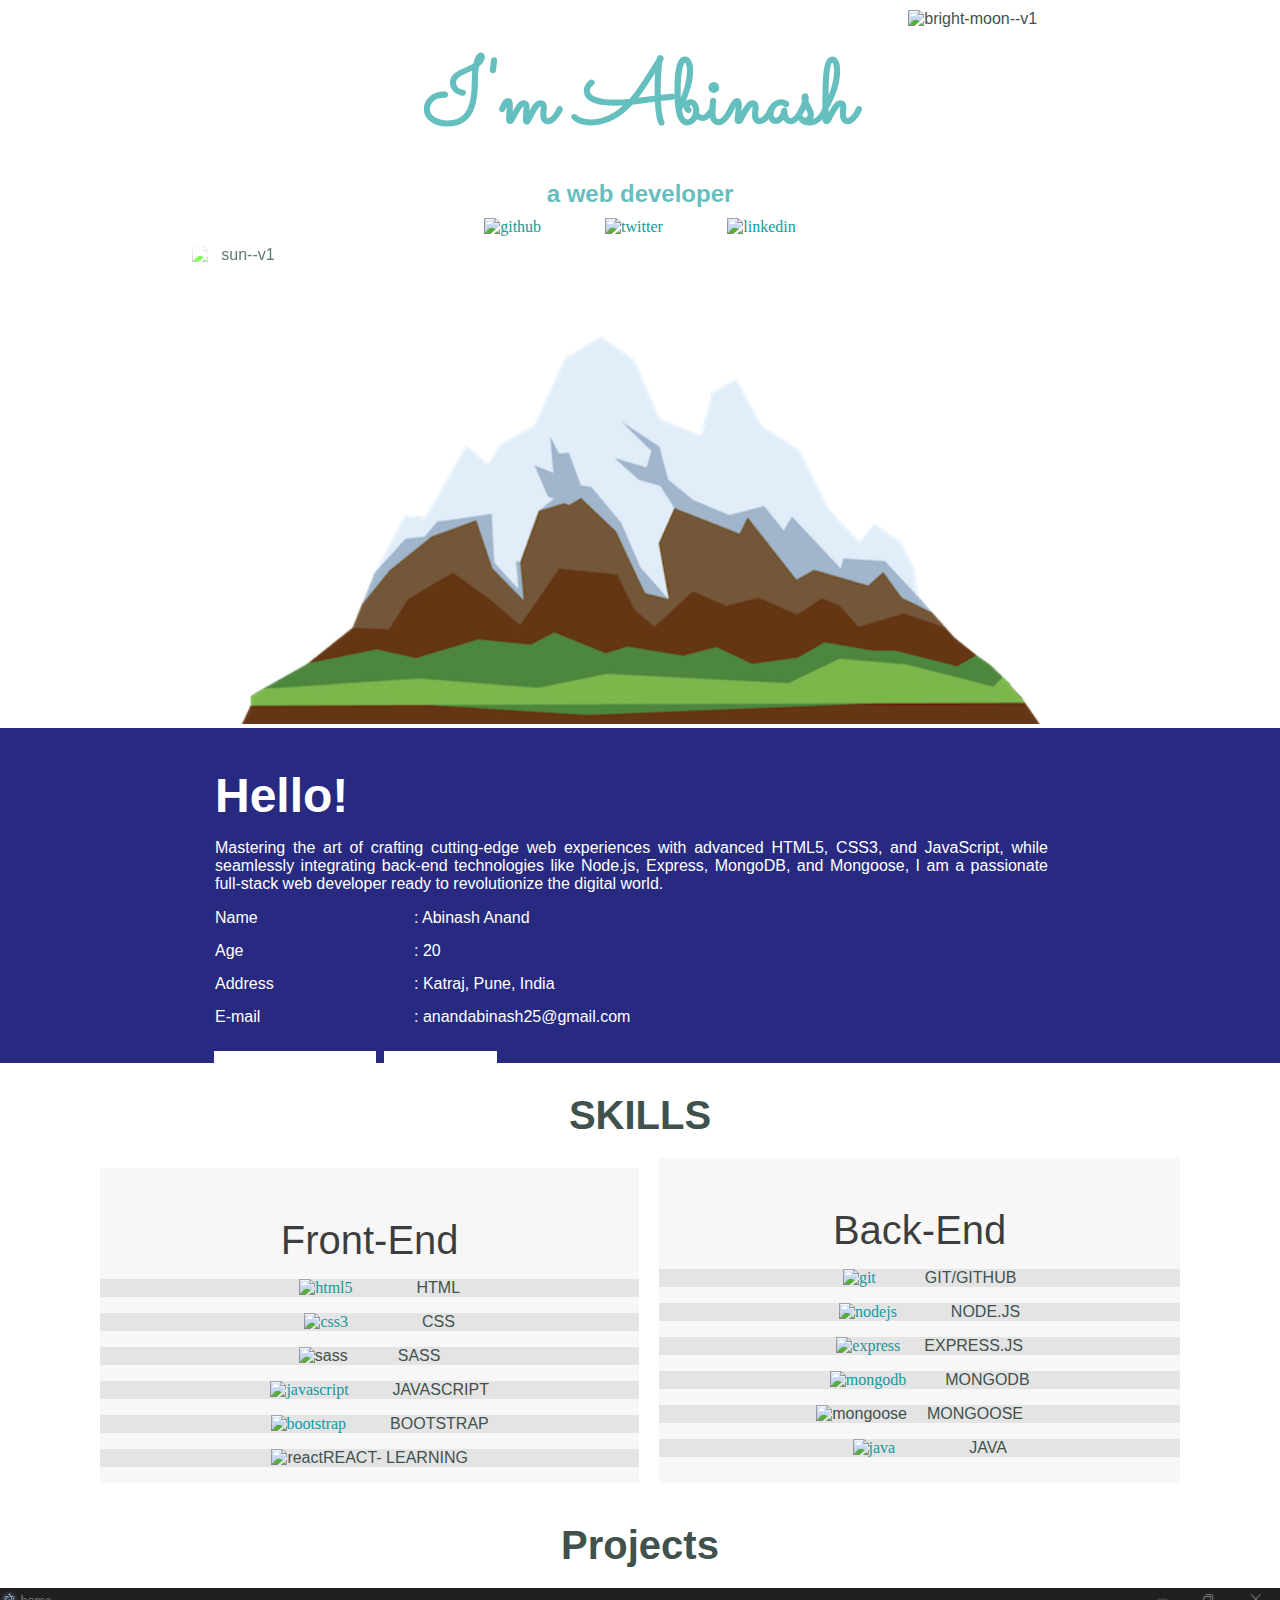
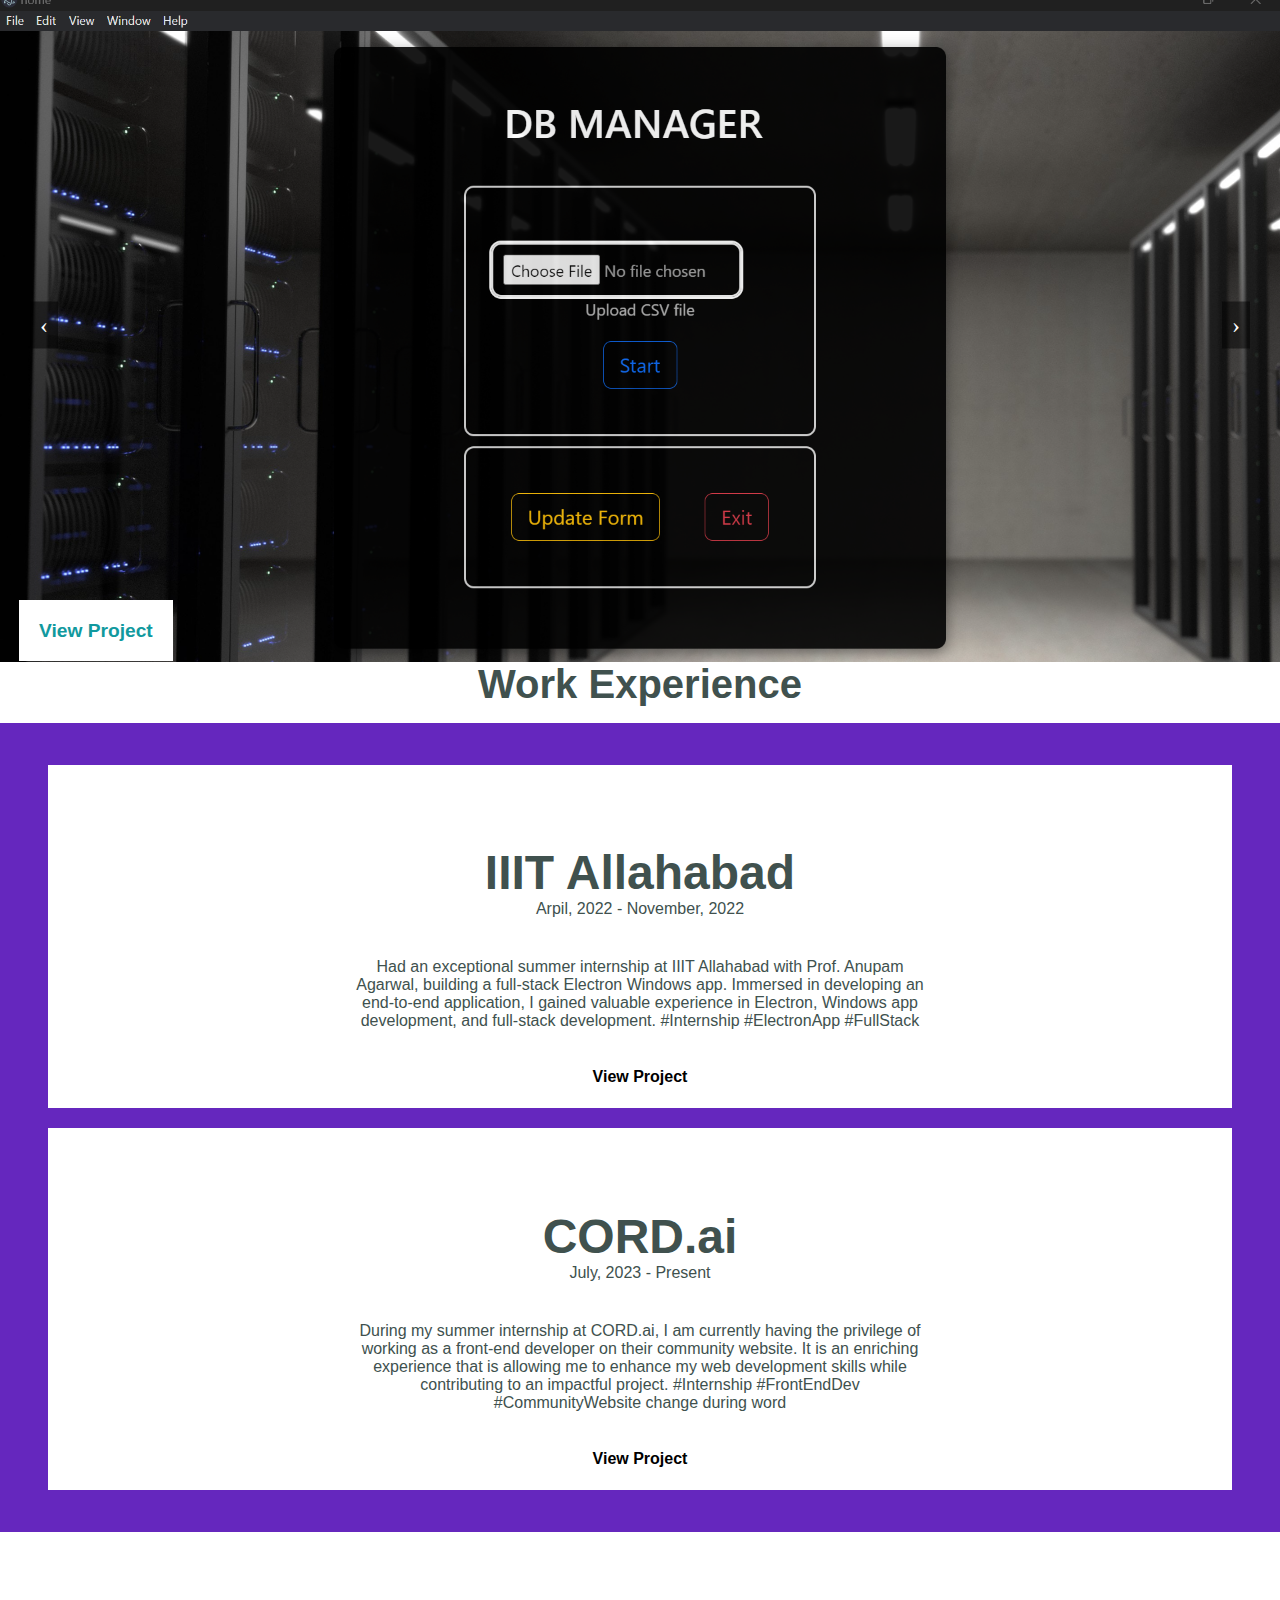
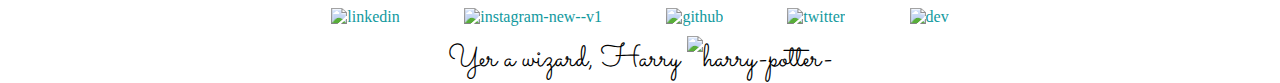
==== commit 5490c5c0: "Minor updates to content" ====
--- a/index.html
+++ b/index.html
@@ -174,7 +174,7 @@
       <div class="carousel-slide">
         <img src="img/project1.png" alt="Slide 1" id="project1">
         <div class="carousel-slide-content">
-          <a href="https://abinash-anand.github.io/Tindog.github.io" class="btn-custom a-btn project-link"
+          <a href="https://github.com/Abinash-Anand/Database-Manager-application" class="btn-custom a-btn project-link"
             target="_blank"> View
             Project</a>
 
